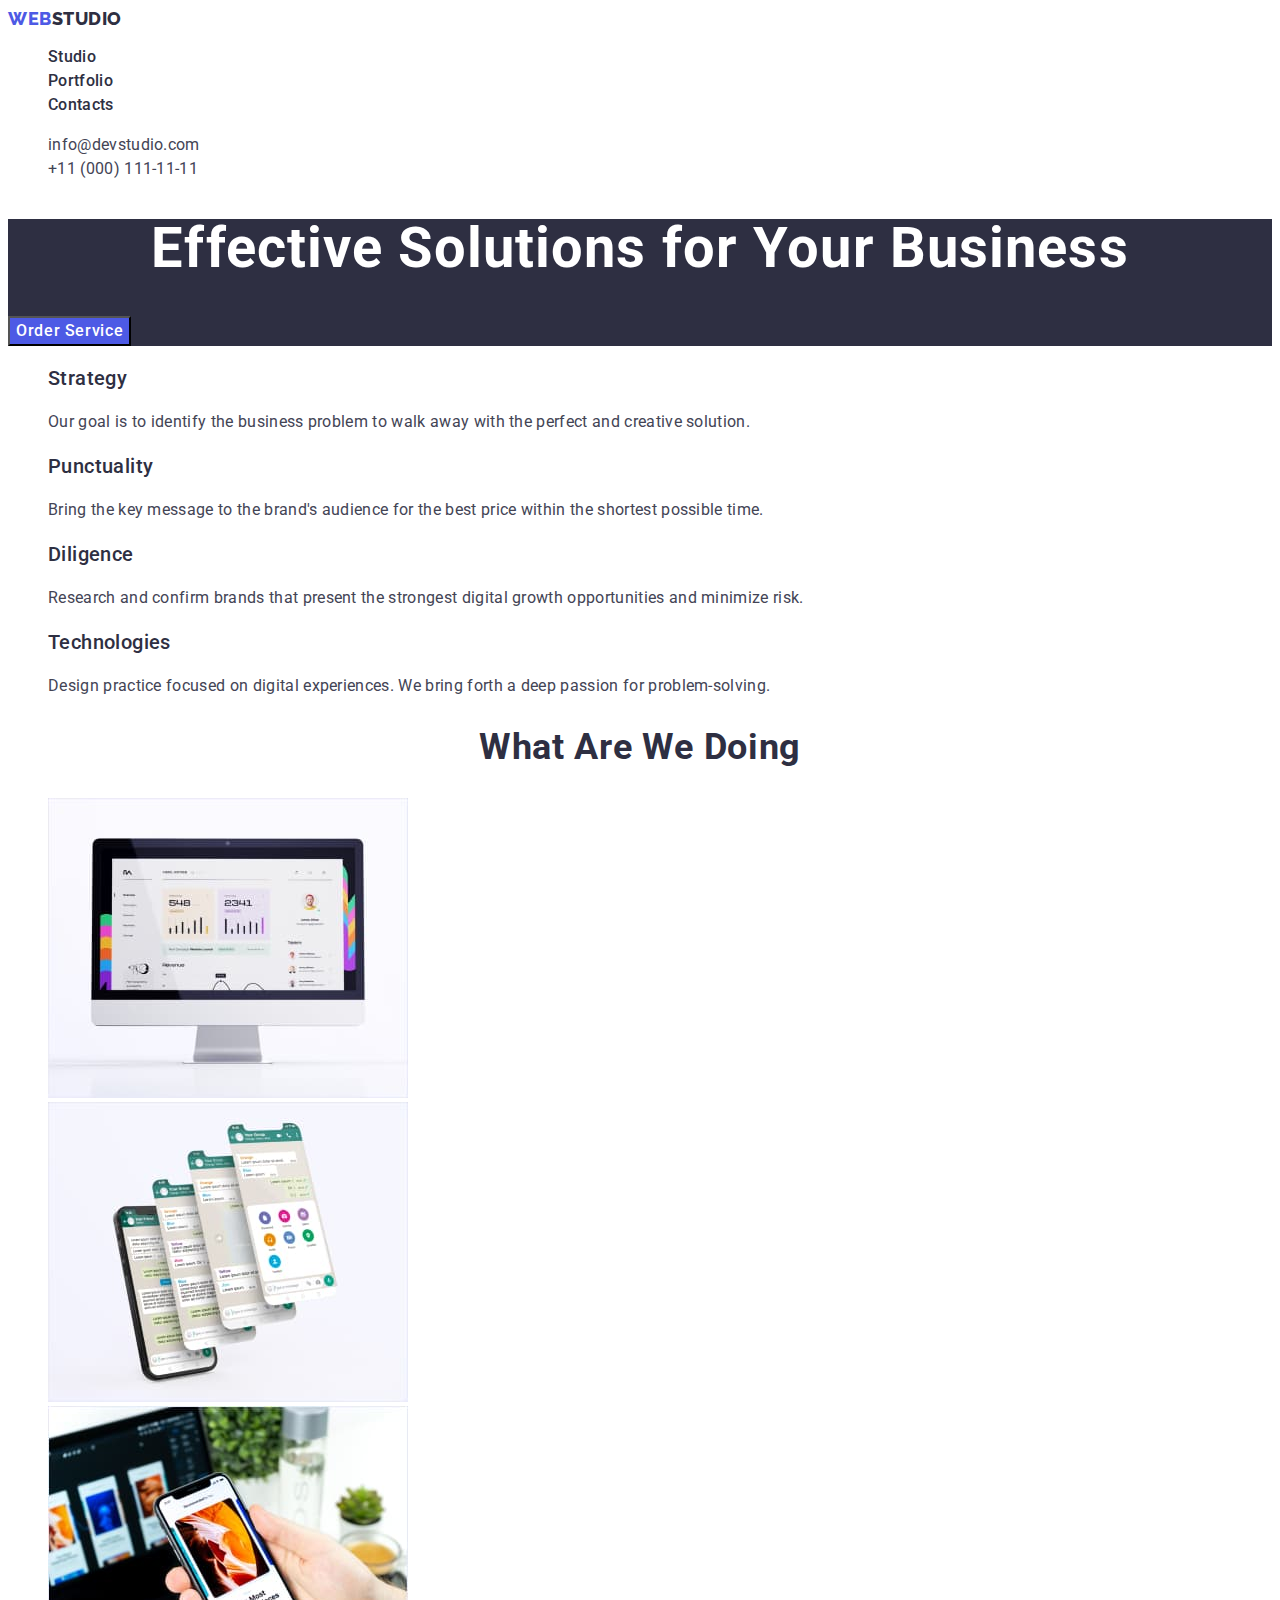
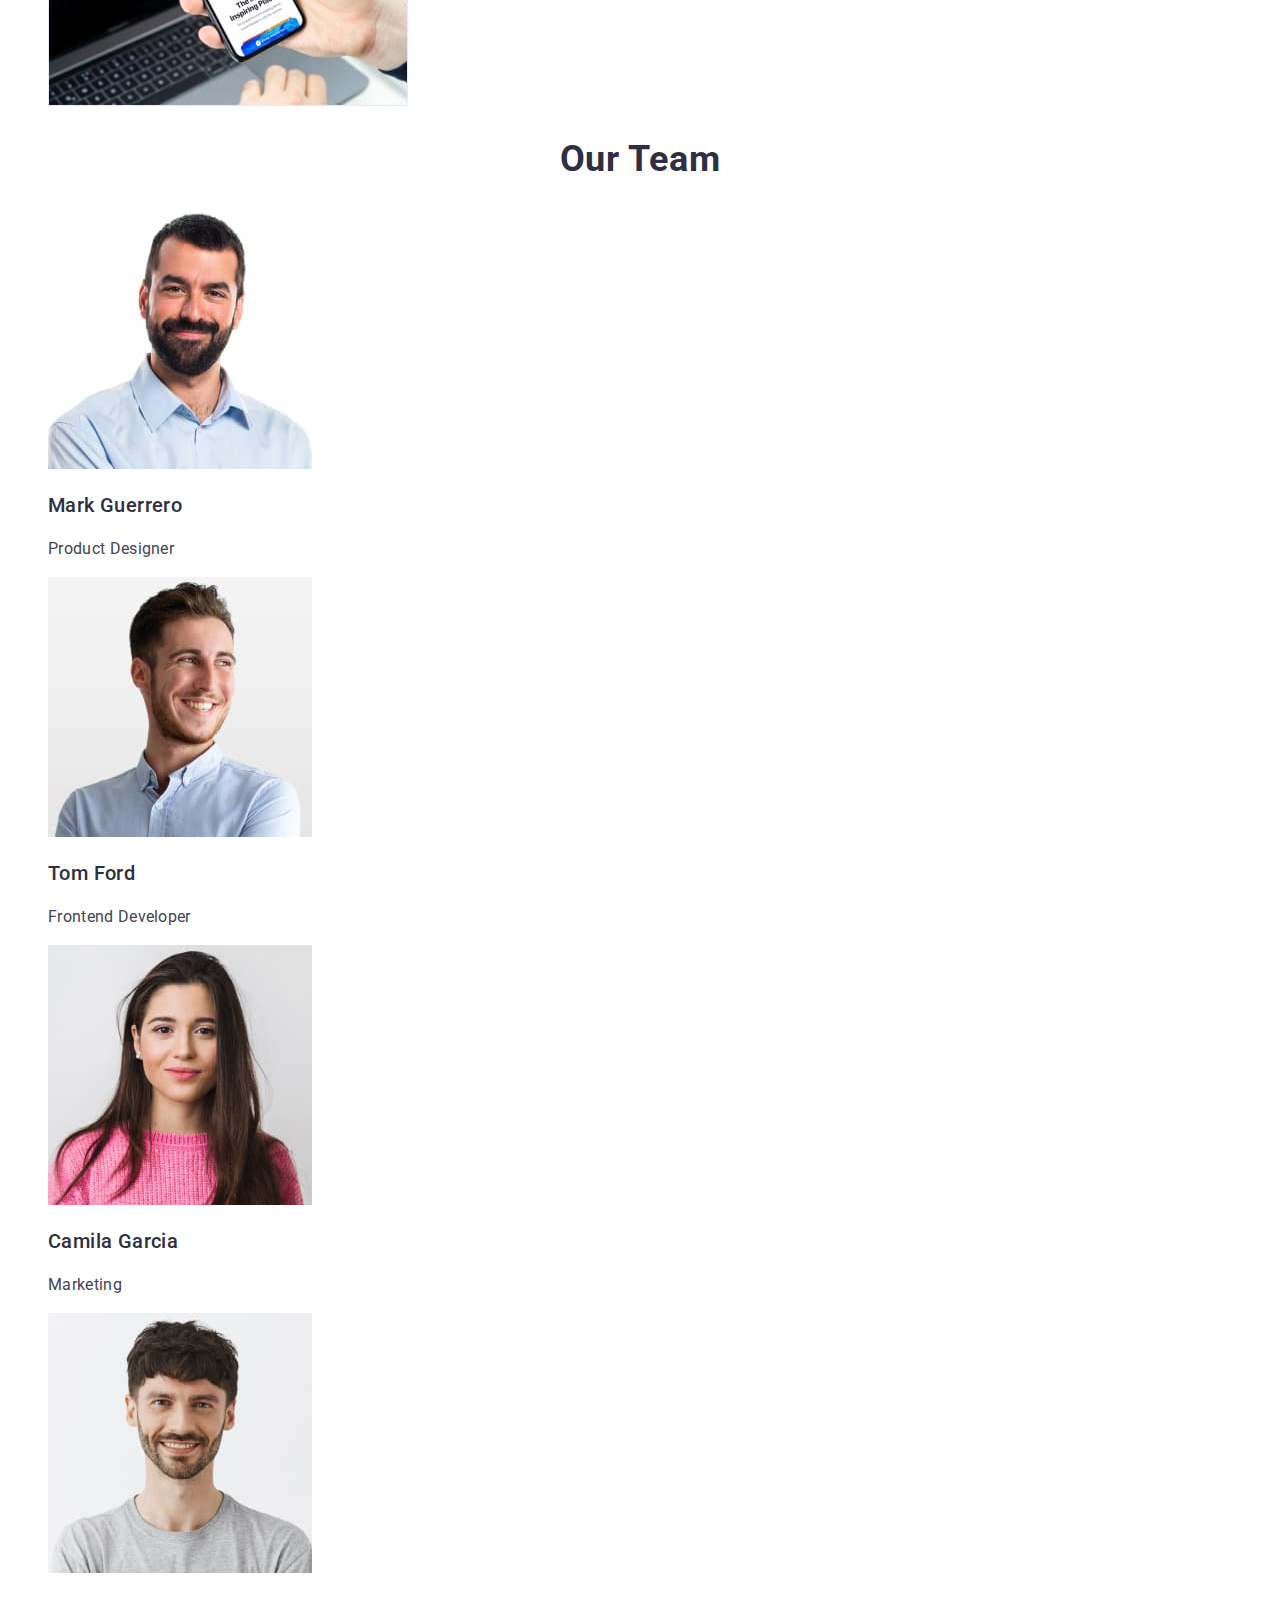
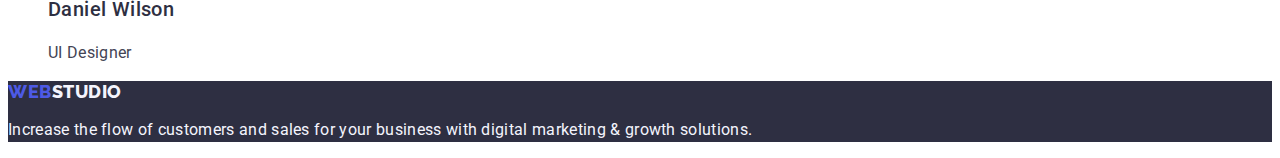
==== index.html @ b8c70a73 "Corrections implemented" ====
<!DOCTYPE html>
<html lang="en">
  <head>
    <meta charset="UTF-8" />
    <meta name="viewport" content="width=device-width, initial-scale=1.0" />
    <title>WEBSTUDIO</title>
    <link rel="preconnect" href="https://fonts.googleapis.com" />
    <link rel="preconnect" href="https://fonts.gstatic.com" crossorigin />
    <link
      href="https://fonts.googleapis.com/css2?family=Raleway:wght@800&family=Roboto:wght@400;500;700;900&display=swap"
      rel="stylesheet"
    />
    <link rel="stylesheet" href="./css/styles.css" />
  </head>
  <body>
    <header class="page-header">
      <nav class="page-header-nav">
        <a href="./index.html" class="page-logo link"
          >Web<span class="page-logo-colored">Studio</span></a
        >
        <ul class="page-header-list list">
          <li class="page-header-item">
            <a href="./index.html" class="page-header-link link">Studio</a>
          </li>
          <li class="page-header-item">
            <a href="./portfolio.html" class="page-header-link link"
              >Portfolio</a
            >
          </li>
          <li class="page-header-item">
            <a href="" class="page-header-link link">Contacts</a>
          </li>
        </ul>
      </nav>

      <address class="page-header-contacts">
        <ul class="page-header-contacts-list list">
          <li class="page-header-contact-item">
            <a href="mailto:info@devstudio.com" class="page-header-contact link"
              >info@devstudio.com</a
            >
          </li>
          <li class="page-header-contact-item">
            <a href="tel:+110001111111" class="page-header-contact link"
              >+11 (000) 111-11-11</a
            >
          </li>
        </ul>
      </address>
    </header>

    <main>
      <!-- HERO -->
      <section class="hero">
        <h1 class="main-title">Effective Solutions for Your Business</h1>
        <button class="hero-btn" type="button">Order Service</button>
      </section>

      <!-- BENEFITS -->
      <section class="benefits">
        <h2 class="section-title" hidden>Our Benefits</h2>
        <ul class="benefits-list list">
          <li class="benefits-item">
            <h3 class="benefits-title">Strategy</h3>
            <p class="benefits-text">
              Our goal is to identify the business problem to walk away with the
              perfect and creative solution.
            </p>
          </li>
          <li class="benefits-item">
            <h3 class="benefits-title">Punctuality</h3>
            <p class="benefits-text">
              Bring the key message to the brand's audience for the best price
              within the shortest possible time.
            </p>
          </li>
          <li class="benefits-item">
            <h3 class="benefits-title">Diligence</h3>
            <p class="benefits-text">
              Research and confirm brands that present the strongest digital
              growth opportunities and minimize risk.
            </p>
          </li>
          <li class="benefits-item">
            <h3 class="benefits-title">Technologies</h3>
            <p class="benefits-text">
              Design practice focused on digital experiences. We bring forth a
              deep passion for problem-solving.
            </p>
          </li>
        </ul>
      </section>

      <!--WHAT WE ARE DOING -->
      <section class="poducts">
        <h2 class="produts-title section-title">What are we doing</h2>
        <ul class="products-list list">
          <li class="products-item">
            <img
              class="products-img"
              src="./images/what-are-we-doing/img-1.jpg"
              alt="Desktop webpages"
              width="360"
              height="300"
            />
          </li>
          <li class="products-item">
            <img
              class="products-img"
              src="./images/what-are-we-doing/img-2.jpg"
              alt="Mobile applications"
              width="360"
              height="300"
            />
          </li>
          <li class="products-item">
            <img
              class="products-img"
              src="./images/what-are-we-doing/img-3.jpg"
              alt="Mobile webpages"
              width="360"
              height="300"
            />
          </li>
        </ul>
      </section>

      <!-- OUR TEAM -->
      <section class="team">
        <h2 class="team-title section-title">Our Team</h2>
        <ul class="team-list list">
          <li class="team-member">
            <img
              class="team-member-img"
              src="./images/team/mark.jpg"
              alt="Mark Guerrero's photo"
              width="264"
              height="260"
            />
            <h3 class="team-member-name">Mark Guerrero</h3>
            <p class="team-member-position">Product Designer</p>
          </li>
          <li class="team-member">
            <img
              src="./images/team/tom.jpg"
              alt="Tom Ford's photo"
              width="264"
              height="260"
            />
            <h3 class="team-member-name">Tom Ford</h3>
            <p class="team-member-position">Frontend Developer</p>
          </li>
          <li class="team-member">
            <img
              class="team-member-img"
              src="./images/team/camila.jpg"
              alt="Camila Garcia's photo"
              width="264"
              height="260"
            />
            <h3 class="team-member-name">Camila Garcia</h3>
            <p class="team-member-position">Marketing</p>
          </li>
          <li class="team-member">
            <img
              class="team-member-img"
              src="./images/team/daniel.jpg"
              alt="Daniel Wilson's photo"
              width="264"
              height="260"
            />
            <h3 class="team-member-name">Daniel Wilson</h3>
            <p class="team-member-position">UI Designer</p>
          </li>
        </ul>
      </section>
    </main>

    <footer class="footer">
      <a class="page-logo footer-logo link" href="./index.html"
        >Web<span class="page-logo-footer">Studio</span></a
      >
      <p class="footer-text">
        Increase the flow of customers and sales for your business with digital
        marketing &amp; growth solutions.
      </p>
    </footer>
  </body>
</html>
---- css/styles.css ----
:root {
  --iris: #4d5ae5;
  --ocean: #404bbf;
  --navyblue: #2e2f42;
  --success: #31d0aa;
  --slate: #434455;
  --subtitle-color: #8e8f99;
  --accent: #e7e9fc;
  --cloud: #f4f4fd;
  --white: #ffffff;
  --background-modal: #fcfcfc;
}

body {
  font-family: "Roboto", sans-serif;
  color: var(--slate);
  background-color: var(--white);
}

button {
  cursor: pointer;
}

.list {
  list-style: none;
}

.link {
  text-decoration: none;
  font-style: normal;
}

.link:hover,
.link:focus {
  color: var(--ocean);
}

.page-logo {
  font-family: "Raleway", sans-serif;
  font-weight: 800;
  font-size: 18px;
  line-height: 1.17;
  letter-spacing: 0.54px;
  color: var(--iris);
  text-transform: uppercase;
}

.page-logo-colored {
  color: var(--navyblue);
}

.page-header-link {
  font-size: 16px;
  font-weight: 500;
  line-height: 1.5;
  letter-spacing: 0.32px;
  color: var(--navyblue);
}

.page-header-contact {
  font-size: 16px;
  font-weight: 400;
  letter-spacing: 0.32px;
  line-height: 1.5;
  color: var(--state);
}

.page-header-contact:hover,
.page-header-contact:focus {
  color: var(--ocean);
}

.page-header-contacts {
  font-style: normal;
}

.hero {
  background-color: var(--navyblue);
}

.main-title {
  text-align: center;
  font-size: 56px;
  font-weight: 700;
  line-height: 1.07;
  letter-spacing: 1.12px;
  color: var(--white);
}

.hero-btn {
  font-family: "Roboto", sans-serif;
  font-size: 16px;
  background-color: var(--iris);
  font-weight: 500;
  line-height: 1.5;
  letter-spacing: 0.64px;
  color: var(--white);
}

.hero-btn:hover,
.hero-btn:focus {
  background: var(--ocean);
}

.section-title {
  text-align: center;
  font-size: 36px;
  font-weight: 700;
  line-height: 1.11;
  letter-spacing: 0.72px;
  text-transform: capitalize;
  color: var(--navyblue);
}

.benefits-title {
  font-size: 20px;
  font-weight: 500;
  line-height: 1.2;
  letter-spacing: 0.4px;
  color: var(--navyblue);
}

.benefits-text {
  font-size: 16px;
  font-weight: 400;
  line-height: 1.5;
  letter-spacing: 0.32px;
}

.team {
  background-color: ar(--cloud);
}

.team-member {
  background-color: var(--white);
}

.team-member-name {
  font-size: 20px;
  font-weight: 500;
  line-height: 1.2;
  letter-spacing: 0.4px;
  color: var(--navyblue);
}

.team-member-position {
  font-size: 16px;
  font-weight: 400;
  line-height: 1.5;
  letter-spacing: 0.32px;
}

.footer {
  background-color: var(--navyblue);
}

.page-logo-footer {
  color: var(--cloud);
}

.footer-text {
  font-size: 16px;
  font-weight: 400;
  line-height: 1.5;
  letter-spacing: 0.32px;
  color: var(--cloud);
}

.filter-btn {
  background-color: var(--cloud);

  font-family: "Roboto", sans-serif;
  border-style: none;
  font-size: 16px;
  font-weight: 500;
  line-height: 1.5;
  letter-spacing: 0.64px;
  color: var(--iris);
}

.filter-btn:hover,
.filter-btn:focus {
  background-color: var(--ocean);
  color: var(--white);
}

.projects-title {
  font-size: 20px;
  font-weight: 500;
  line-height: 1.2;
  letter-spacing: 0.4px;
  color: var(--navyblue);
}

.projects-tag {
  font-size: 16px;
  font-weight: 400;
  line-height: 1.5;
  letter-spacing: 0.32px;
  color: var(--state);
}
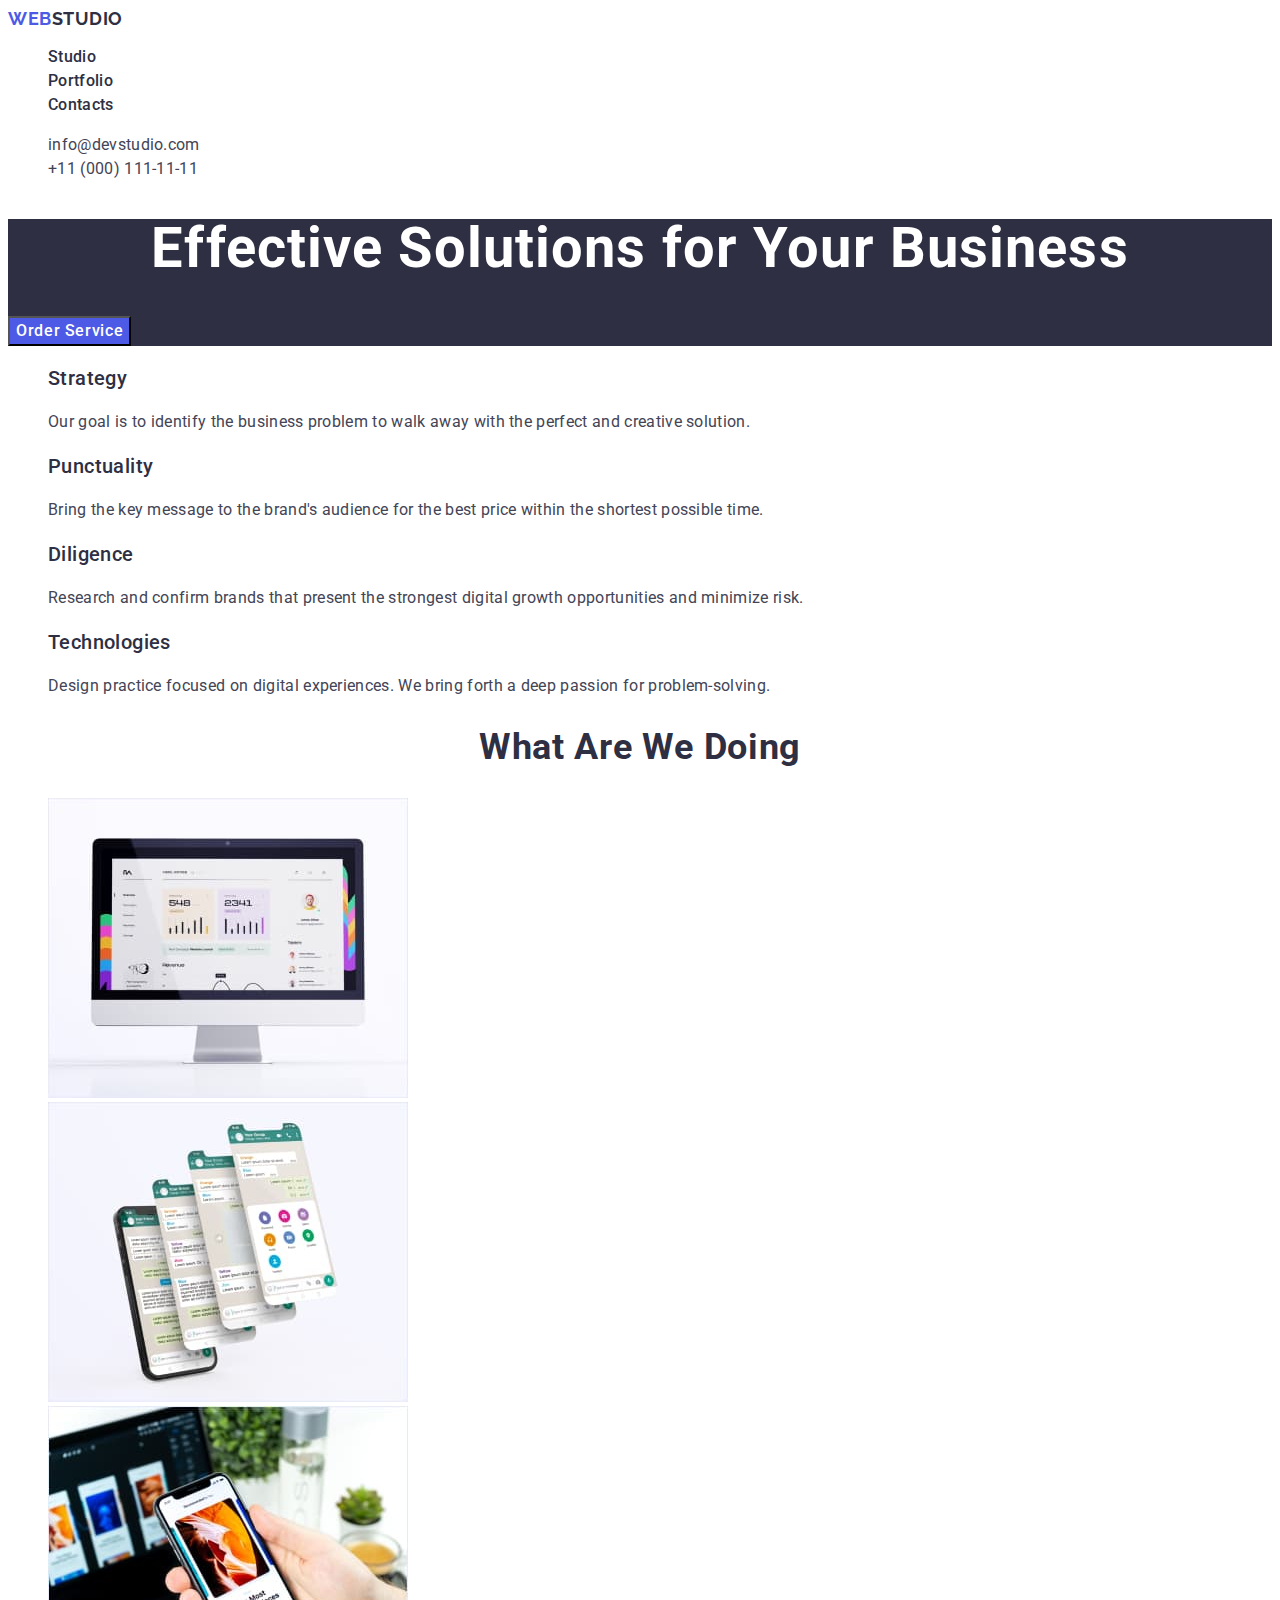
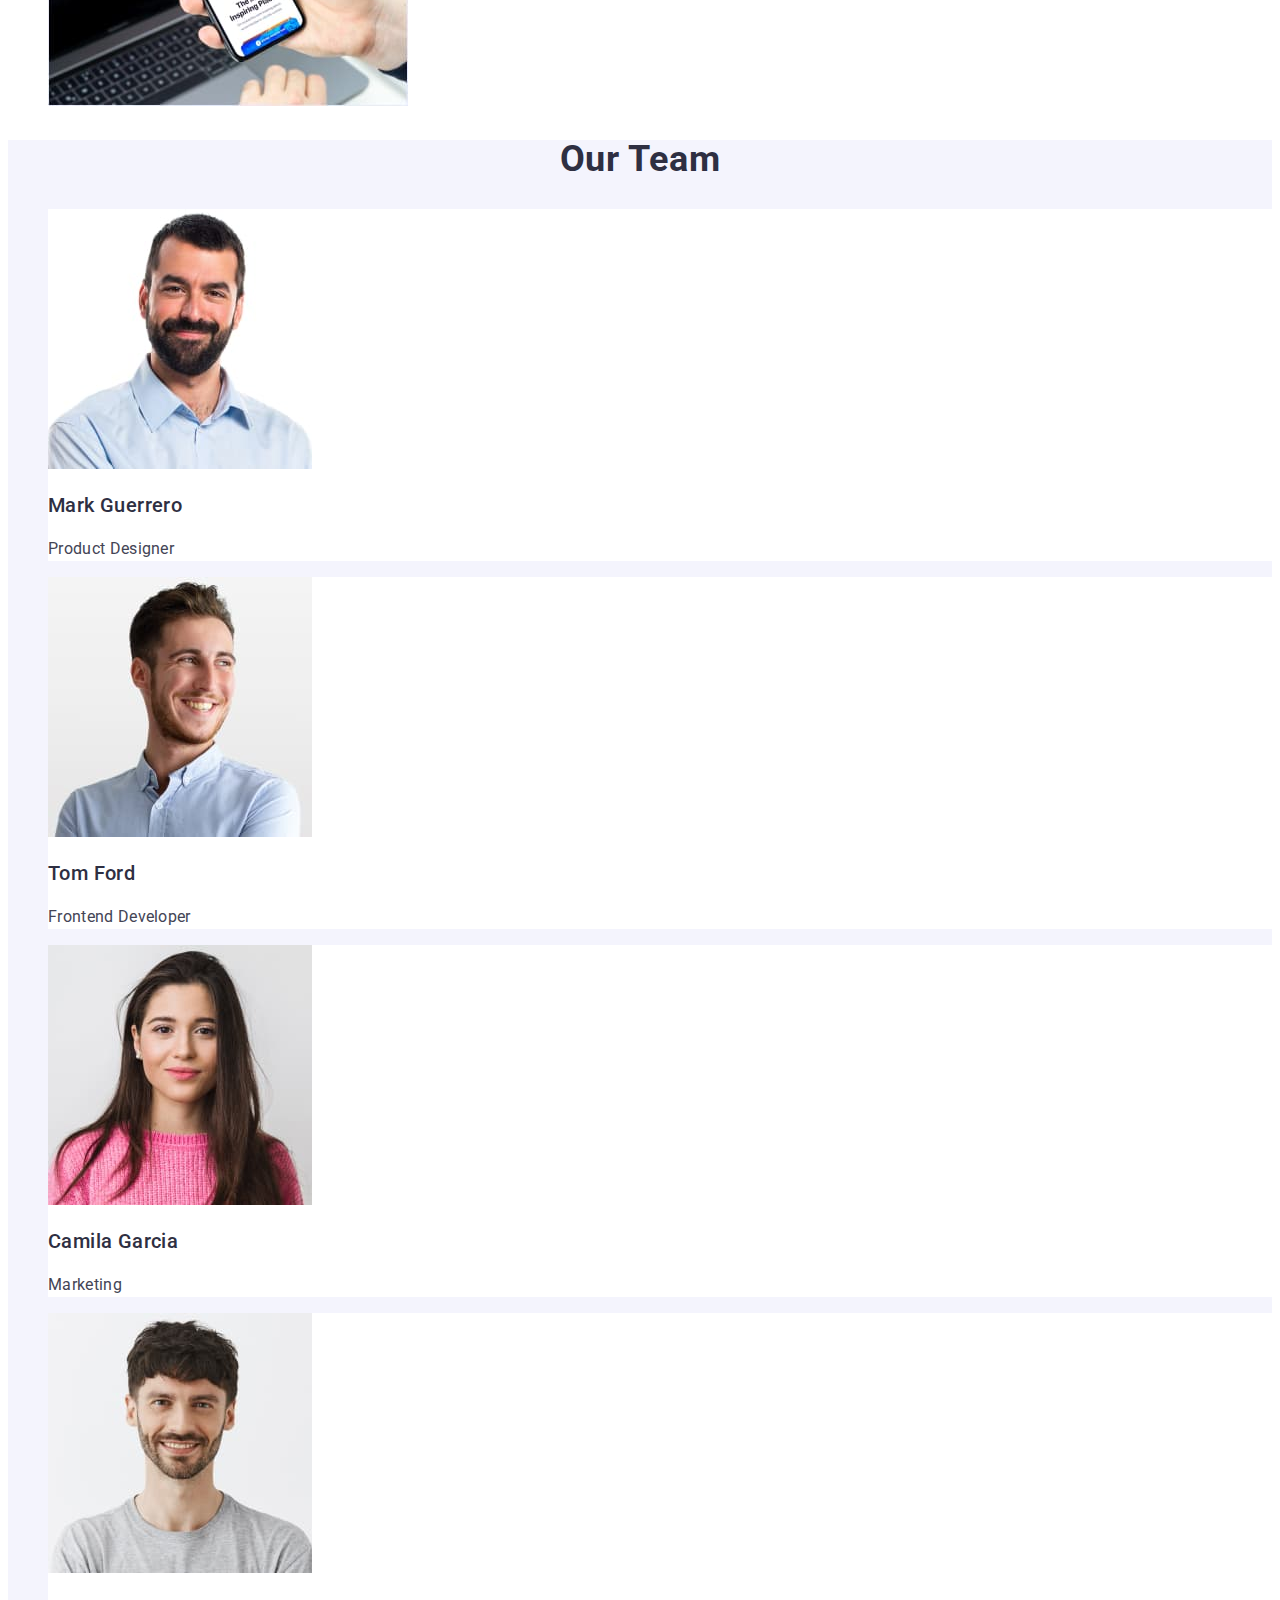
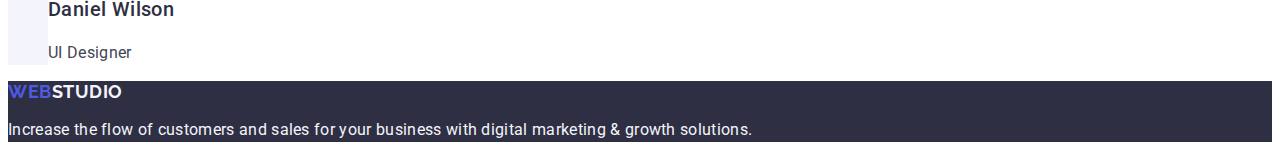
==== commit 941f0451: "updated hw" ====
--- a/index.html
+++ b/index.html
@@ -23,9 +23,7 @@
             <a href="./index.html" class="page-header-link link">Studio</a>
           </li>
           <li class="page-header-item">
-            <a href="./portfolio.html" class="page-header-link link"
-              >Portfolio</a
-            >
+            <a href="" class="page-header-link link">Portfolio</a>
           </li>
           <li class="page-header-item">
             <a href="" class="page-header-link link">Contacts</a>
--- a/css/styles.css
+++ b/css/styles.css
@@ -37,10 +37,10 @@
 
 .page-logo {
   font-family: "Raleway", sans-serif;
-  font-weight: 800;
+  font-weight: 700;
   font-size: 18px;
   line-height: 1.17;
-  letter-spacing: 0.54px;
+  letter-spacing: 0.03em;
   color: var(--iris);
   text-transform: uppercase;
 }
@@ -53,14 +53,13 @@
   font-size: 16px;
   font-weight: 500;
   line-height: 1.5;
-  letter-spacing: 0.32px;
+  letter-spacing: 0.02em;
   color: var(--navyblue);
 }
 
 .page-header-contact {
   font-size: 16px;
-  font-weight: 400;
-  letter-spacing: 0.32px;
+  letter-spacing: 0.02em;
   line-height: 1.5;
   color: var(--state);
 }
@@ -81,9 +80,8 @@
 .main-title {
   text-align: center;
   font-size: 56px;
-  font-weight: 700;
   line-height: 1.07;
-  letter-spacing: 1.12px;
+  letter-spacing: 0.02em;
   color: var(--white);
 }
 
@@ -93,7 +91,7 @@
   background-color: var(--iris);
   font-weight: 500;
   line-height: 1.5;
-  letter-spacing: 0.64px;
+  letter-spacing: 0.04em;
   color: var(--white);
 }
 
@@ -105,9 +103,8 @@
 .section-title {
   text-align: center;
   font-size: 36px;
-  font-weight: 700;
   line-height: 1.11;
-  letter-spacing: 0.72px;
+  letter-spacing: 0.02em;
   text-transform: capitalize;
   color: var(--navyblue);
 }
@@ -116,19 +113,18 @@
   font-size: 20px;
   font-weight: 500;
   line-height: 1.2;
-  letter-spacing: 0.4px;
+  letter-spacing: 0.02em;
   color: var(--navyblue);
 }
 
 .benefits-text {
   font-size: 16px;
-  font-weight: 400;
   line-height: 1.5;
-  letter-spacing: 0.32px;
+  letter-spacing: 0.02em;
 }
 
 .team {
-  background-color: ar(--cloud);
+  background-color: var(--cloud);
 }
 
 .team-member {
@@ -139,15 +135,14 @@
   font-size: 20px;
   font-weight: 500;
   line-height: 1.2;
-  letter-spacing: 0.4px;
+  letter-spacing: 0.02em;
   color: var(--navyblue);
 }
 
 .team-member-position {
   font-size: 16px;
-  font-weight: 400;
   line-height: 1.5;
-  letter-spacing: 0.32px;
+  letter-spacing: 0.02em;
 }
 
 .footer {
@@ -160,9 +155,8 @@
 
 .footer-text {
   font-size: 16px;
-  font-weight: 400;
   line-height: 1.5;
-  letter-spacing: 0.32px;
+  letter-spacing: 0.02em;
   color: var(--cloud);
 }
 
@@ -174,7 +168,7 @@
   font-size: 16px;
   font-weight: 500;
   line-height: 1.5;
-  letter-spacing: 0.64px;
+  letter-spacing: 0.04em;
   color: var(--iris);
 }
 
@@ -188,14 +182,13 @@
   font-size: 20px;
   font-weight: 500;
   line-height: 1.2;
-  letter-spacing: 0.4px;
+  letter-spacing: 0.05em;
   color: var(--navyblue);
 }
 
 .projects-tag {
   font-size: 16px;
-  font-weight: 400;
   line-height: 1.5;
-  letter-spacing: 0.32px;
-  color: var(--state);
+  letter-spacing: 0.02em;
+  color: var(--slate);
 }
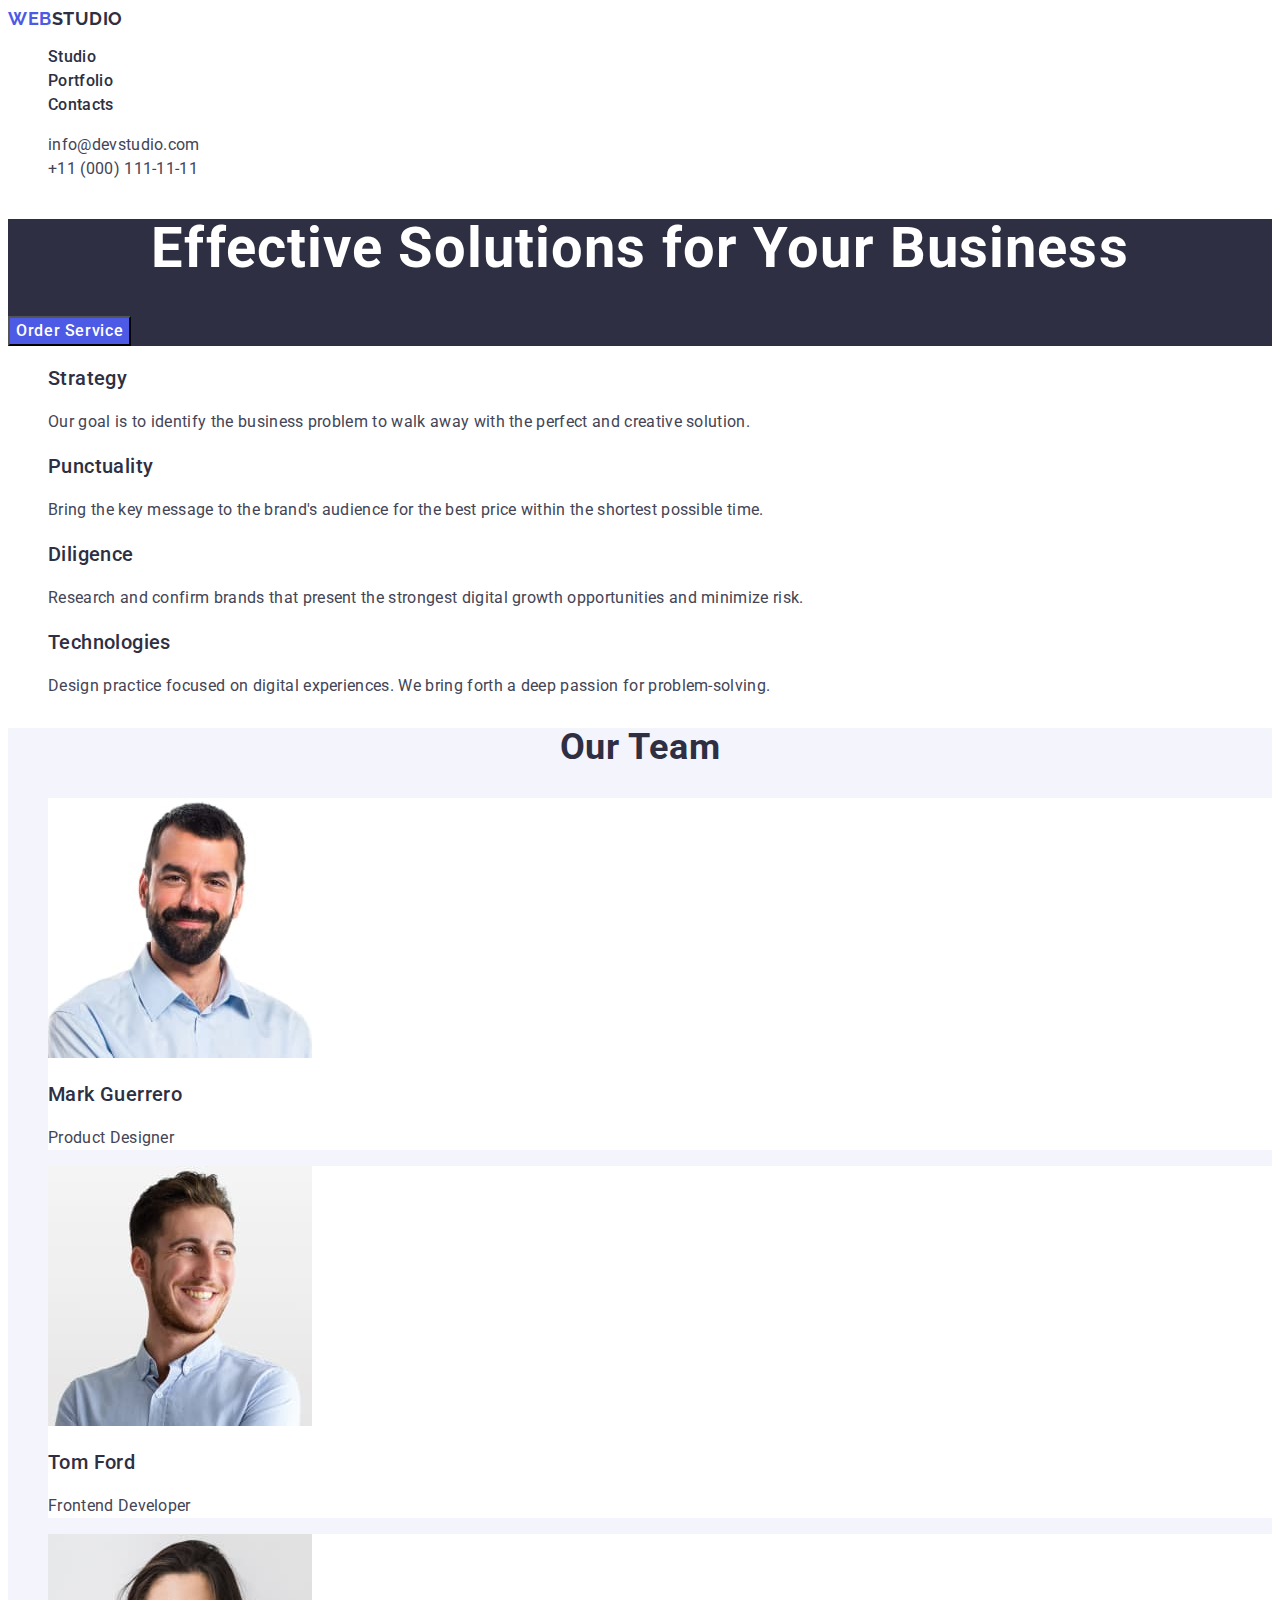
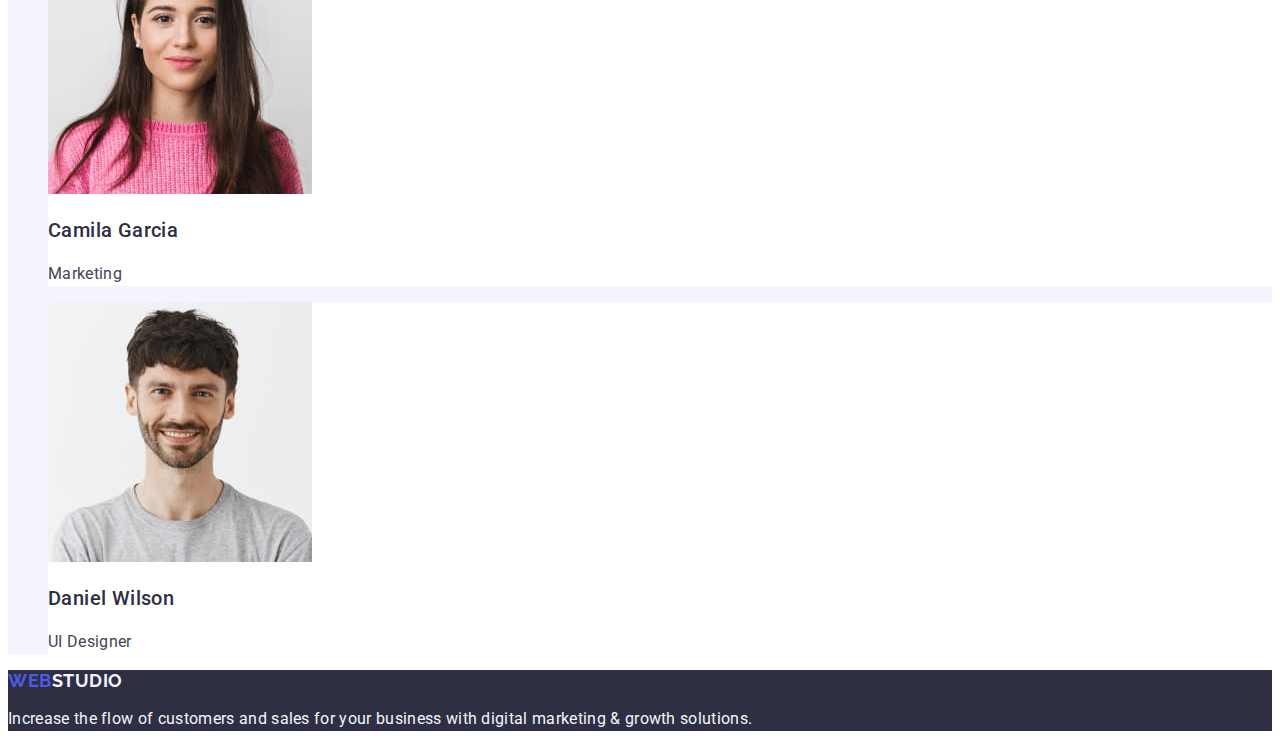
==== commit fbd9d231: "deleted additional section" ====
--- a/index.html
+++ b/index.html
@@ -89,40 +89,6 @@
         </ul>
       </section>
 
-      <!--WHAT WE ARE DOING -->
-      <section class="poducts">
-        <h2 class="produts-title section-title">What are we doing</h2>
-        <ul class="products-list list">
-          <li class="products-item">
-            <img
-              class="products-img"
-              src="./images/what-are-we-doing/img-1.jpg"
-              alt="Desktop webpages"
-              width="360"
-              height="300"
-            />
-          </li>
-          <li class="products-item">
-            <img
-              class="products-img"
-              src="./images/what-are-we-doing/img-2.jpg"
-              alt="Mobile applications"
-              width="360"
-              height="300"
-            />
-          </li>
-          <li class="products-item">
-            <img
-              class="products-img"
-              src="./images/what-are-we-doing/img-3.jpg"
-              alt="Mobile webpages"
-              width="360"
-              height="300"
-            />
-          </li>
-        </ul>
-      </section>
-
       <!-- OUR TEAM -->
       <section class="team">
         <h2 class="team-title section-title">Our Team</h2>
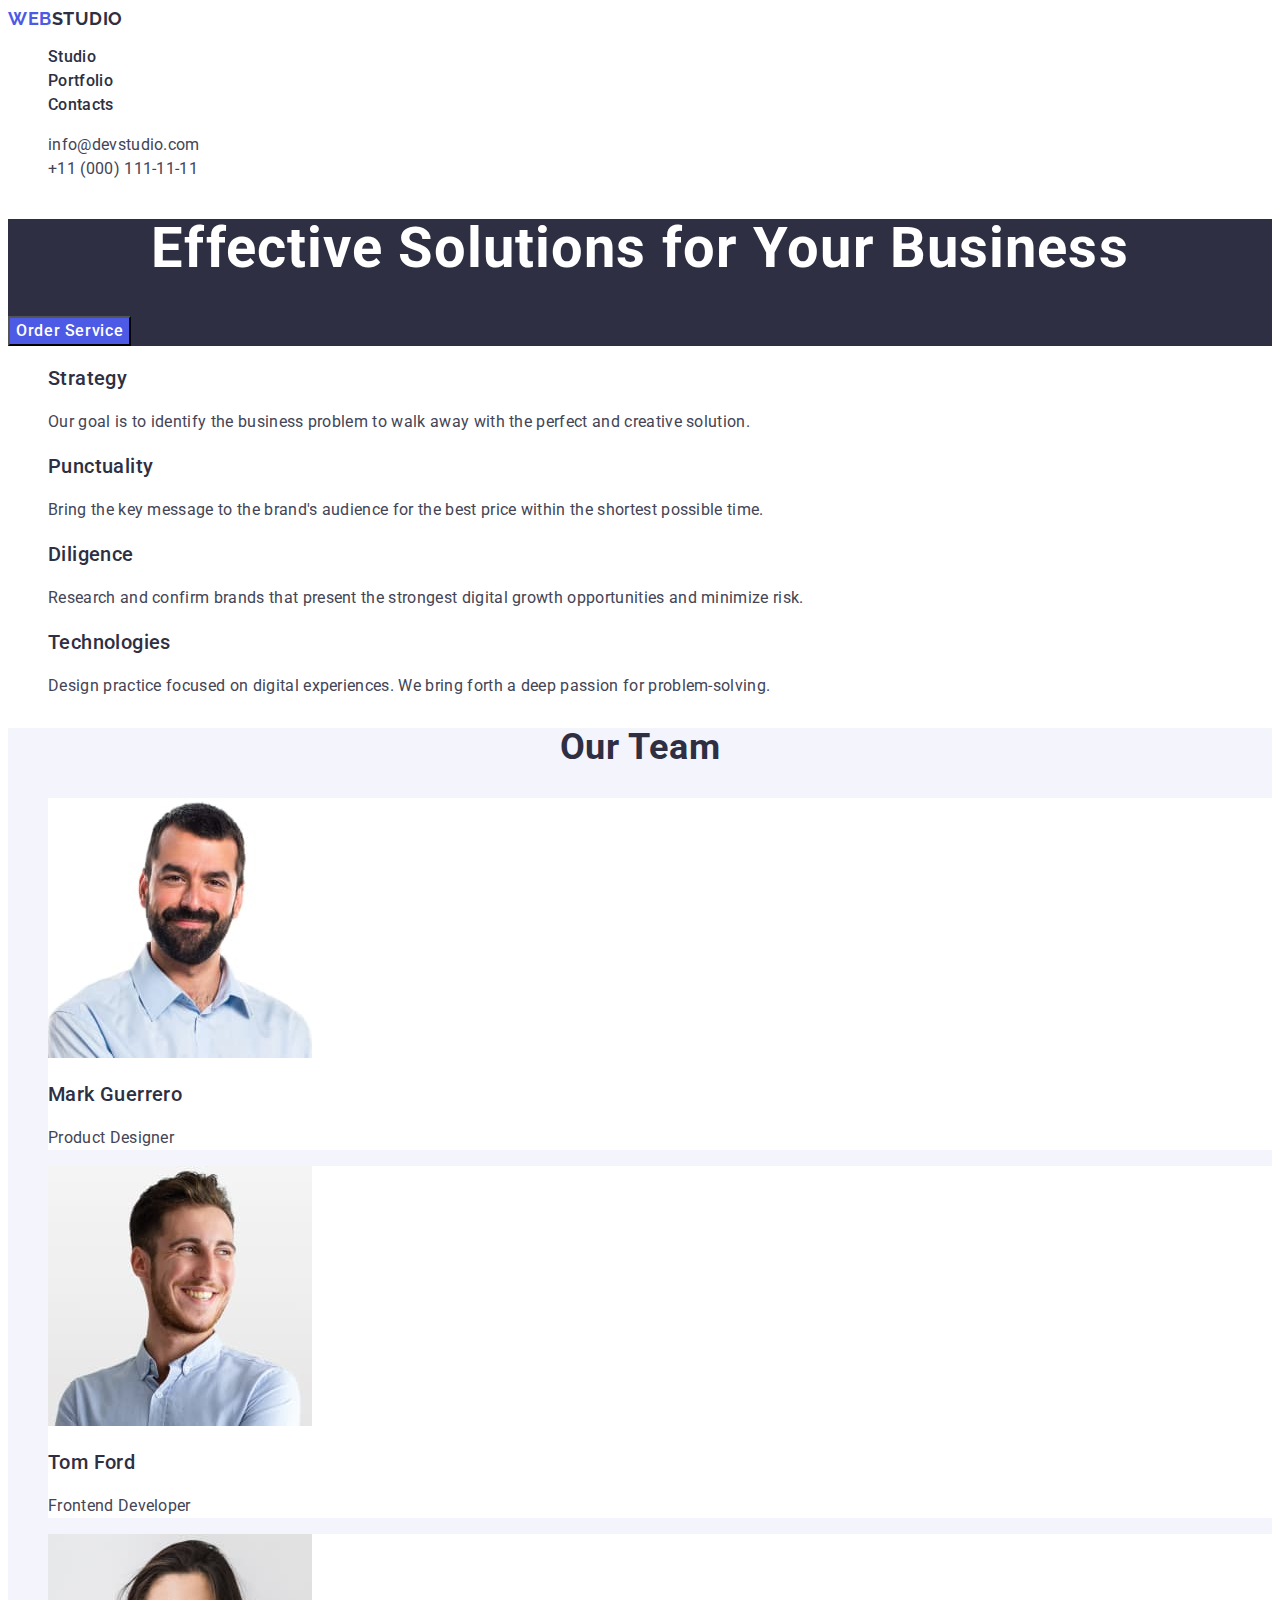
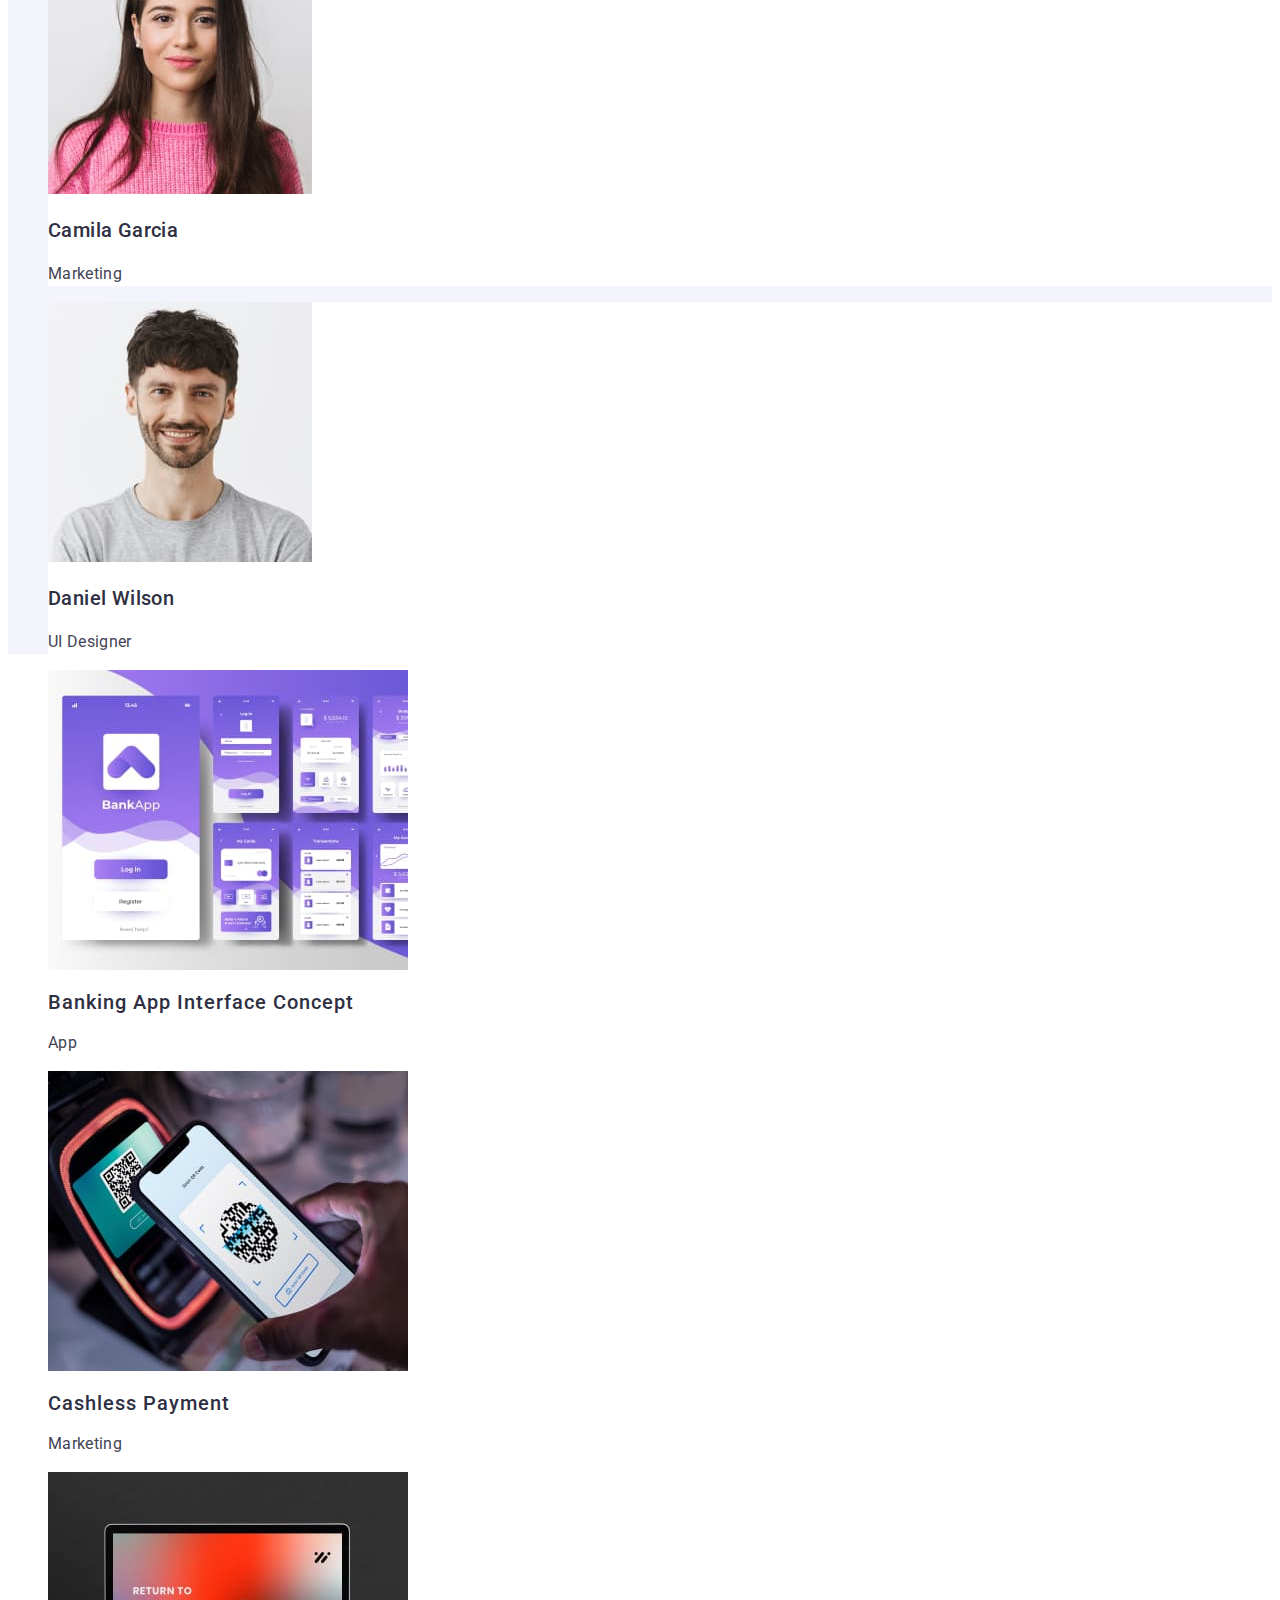
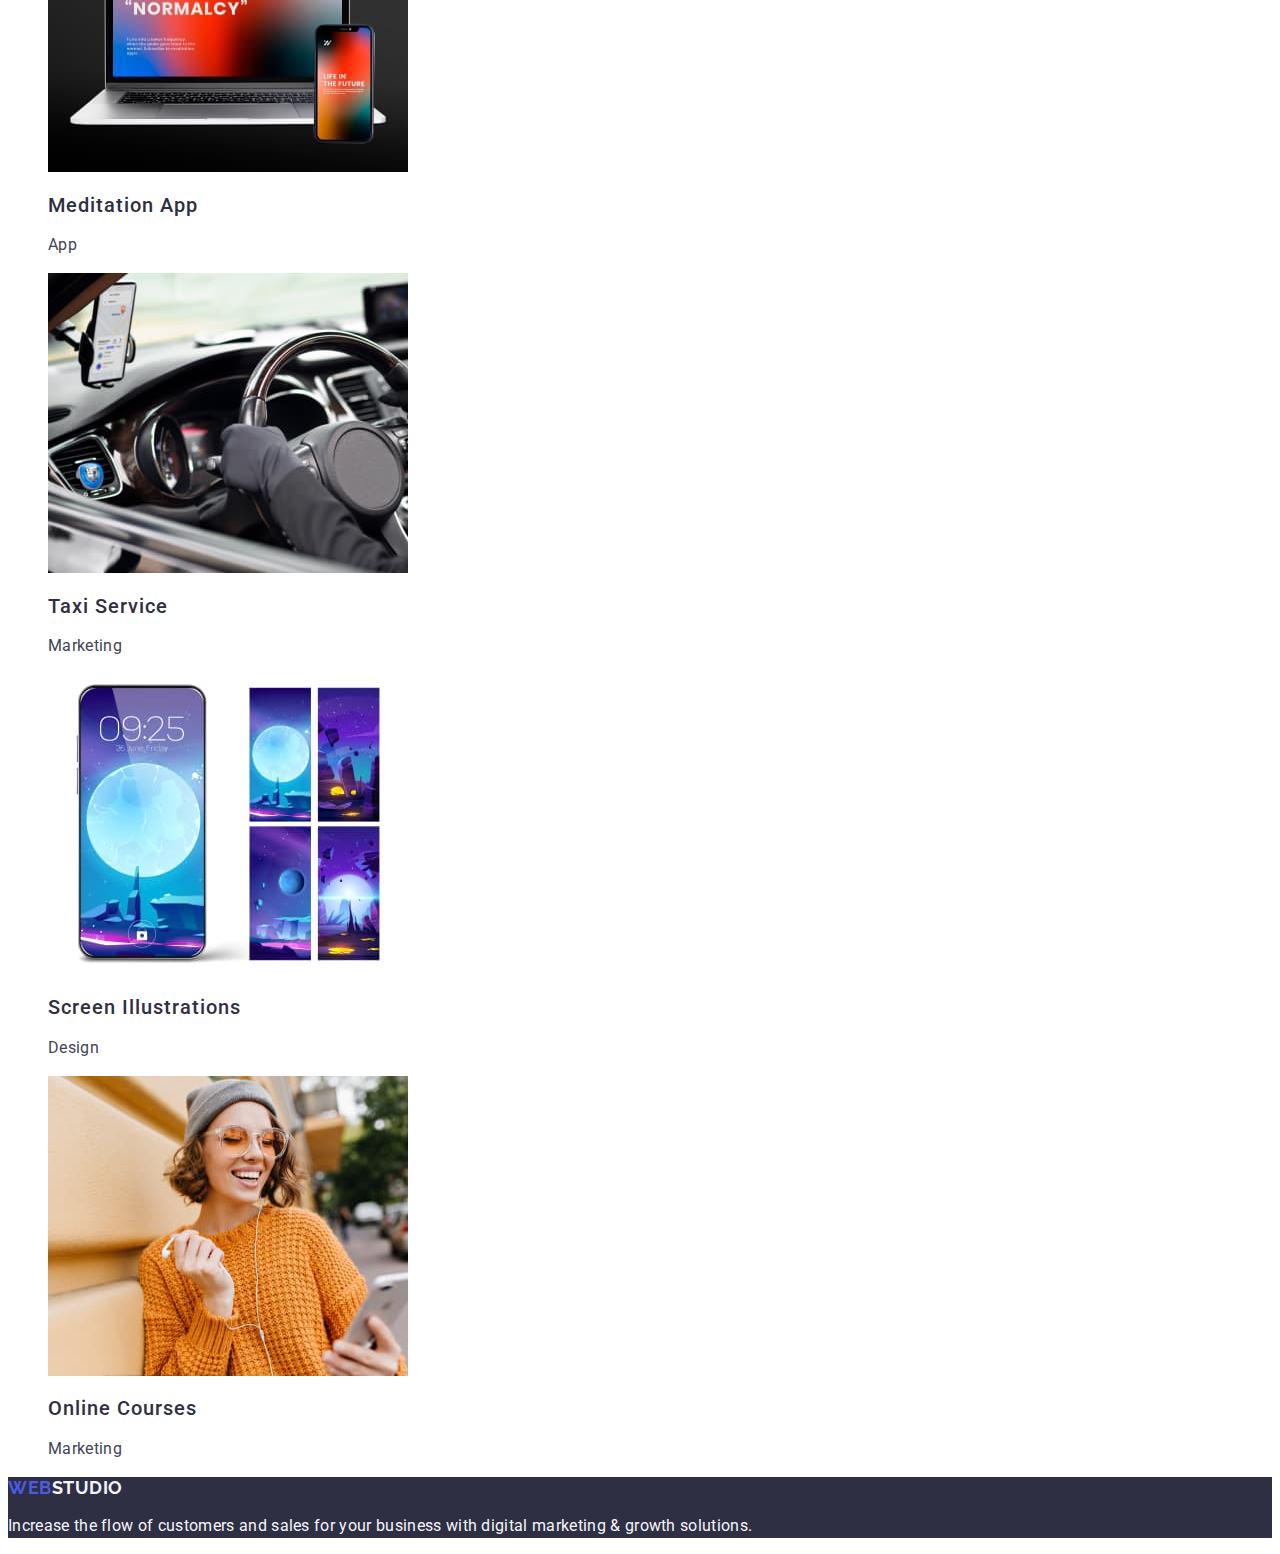
==== commit f7c637ea: "projects section added" ====
--- a/index.html
+++ b/index.html
@@ -138,6 +138,89 @@
           </li>
         </ul>
       </section>
+
+      <!-- OUR TEAM -->
+      <section class="projects">
+        <ul class="projects-list list">
+          <li class="projects-item">
+            <a class="projects-link link" href=""
+              ><img
+                src="./images/pojects/bank-app.jpg"
+                alt="Banking App"
+                width="360"
+                height="300"
+              />
+              <h2 class="projects-title">Banking App Interface Concept</h2>
+              <p class="projects-tag">App</p>
+            </a>
+          </li>
+
+          <li class="projects-item">
+            <a class="projects-link link" href=""
+              ><img
+                src="./images/pojects/cashless-payment.jpg"
+                alt="Cashless Payment"
+                width="360"
+                height="300"
+              />
+              <h2 class="projects-title">Cashless Payment</h2>
+              <p class="projects-tag">Marketing</p>
+            </a>
+          </li>
+
+          <li class="projects-item">
+            <a class="projects-link link" href=""
+              ><img
+                src="./images/pojects/meditation-app.jpg"
+                alt="Meditation App"
+                width="360"
+                height="300"
+              />
+              <h2 class="projects-title">Meditation App</h2>
+              <p class="projects-tag">App</p>
+            </a>
+          </li>
+
+          <li class="projects-item">
+            <a class="projects-link link" href=""
+              ><img
+                src="./images/pojects/taxi-service.jpg"
+                alt="Taxi Service"
+                width="360"
+                height="300"
+              />
+              <h2 class="projects-title">Taxi Service</h2>
+              <p class="projects-tag">Marketing</p>
+            </a>
+          </li>
+
+          <li class="projects-item">
+            <a class="projects-link link" href=""
+              ><img
+                src="./images/pojects/screen-illustrator.jpg"
+                alt="Screen Illustrations"
+                width="360"
+                height="300"
+              />
+              <h2 class="projects-title">Screen Illustrations</h2>
+              <p class="projects-tag">Design</p>
+            </a>
+          </li>
+
+          <li class="projects-item">
+            <a class="projects-link link" href=""
+              ><img
+                src="./images/pojects/online-courses.jpg"
+                alt="Online Courses"
+                width="360"
+                height="300"
+              />
+              <h2 class="projects-title">Online Courses</h2>
+              <p class="projects-tag">Marketing</p>
+            </a>
+          </li>
+        </ul>
+      </section>
     </main>
 
     <footer class="footer">
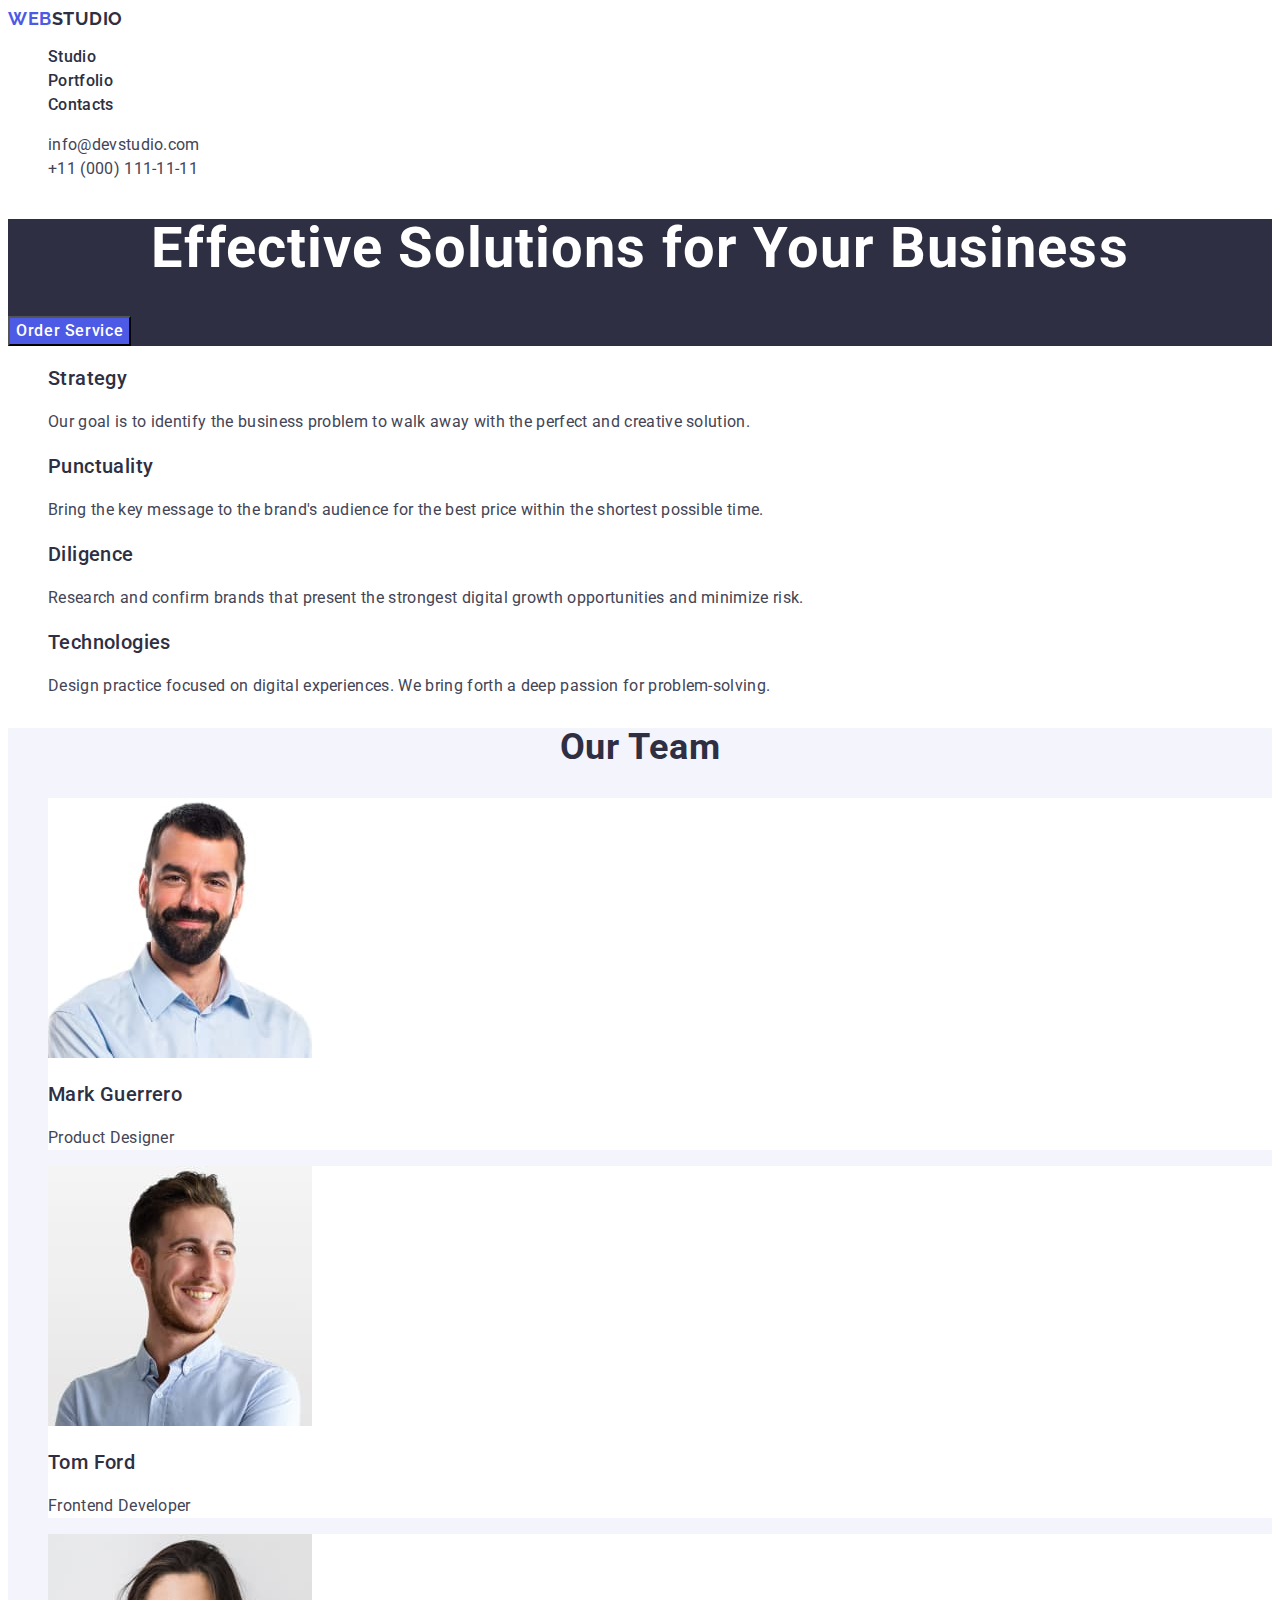
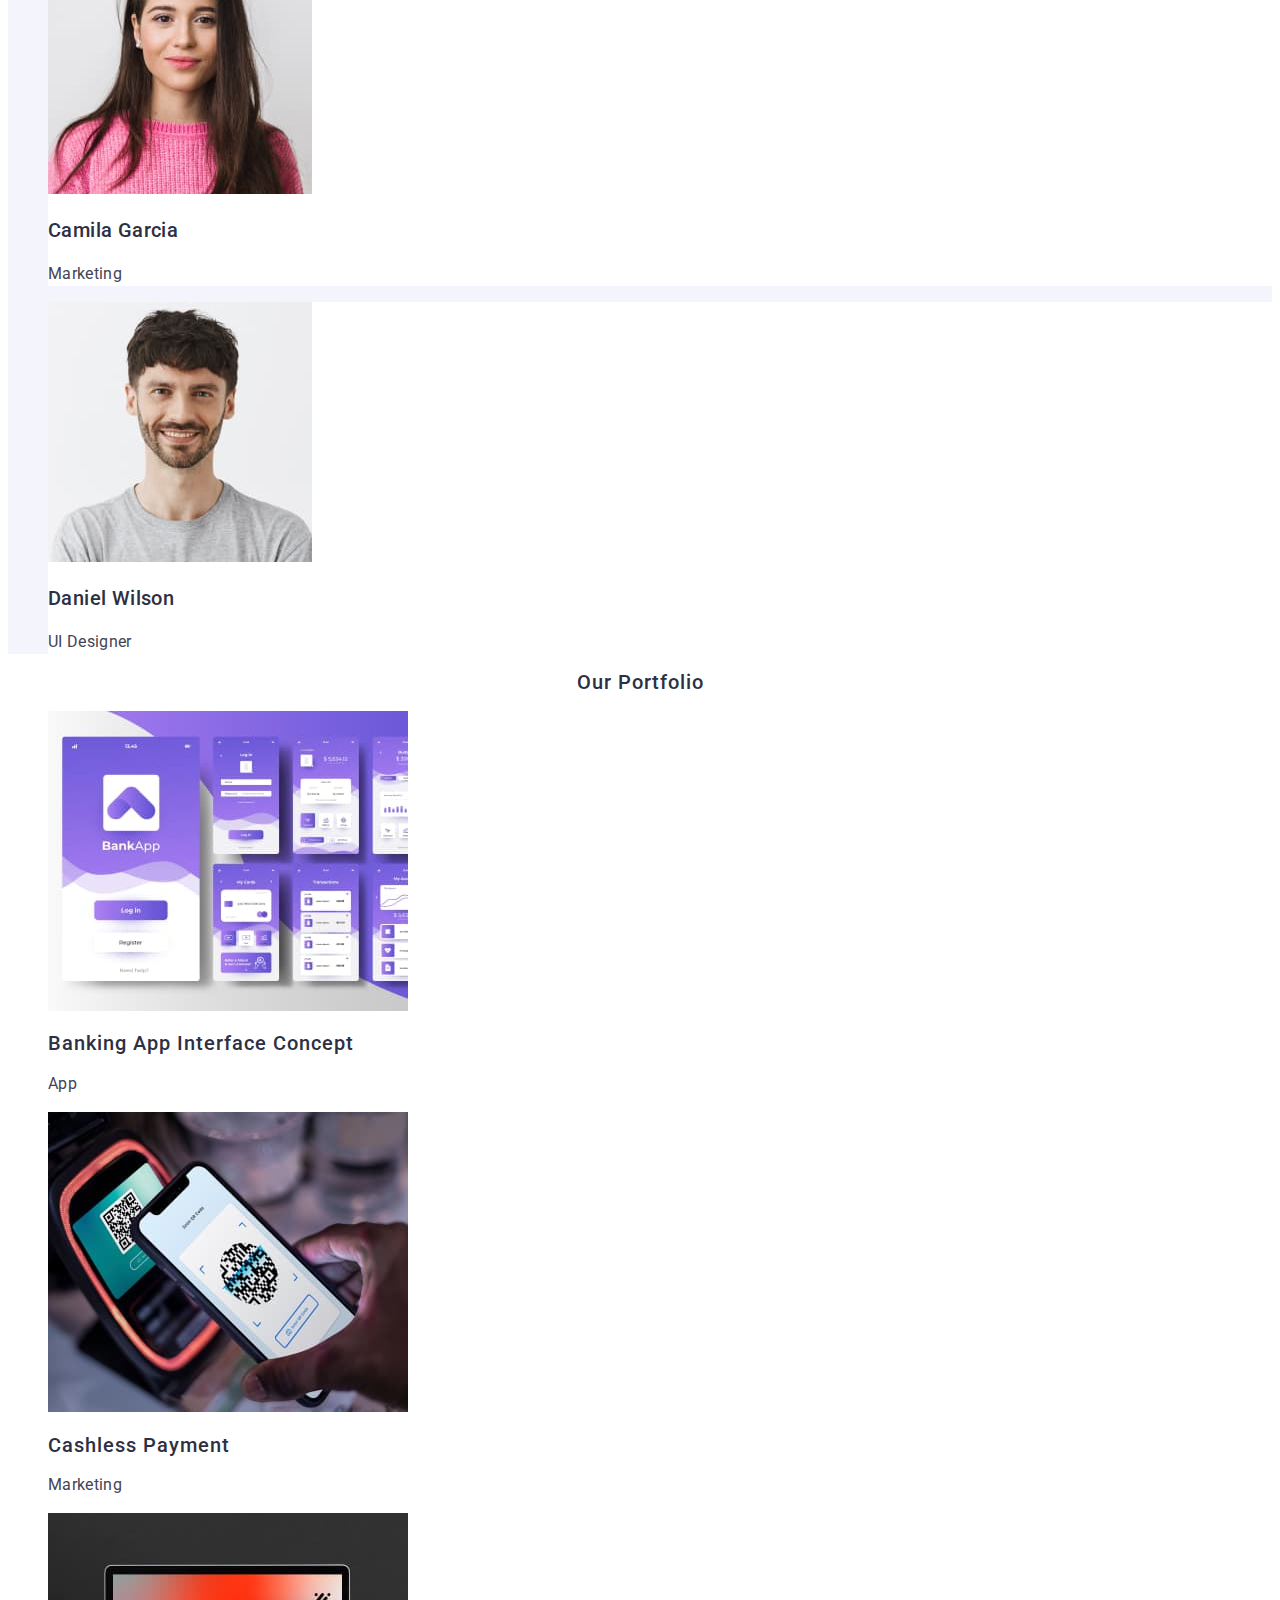
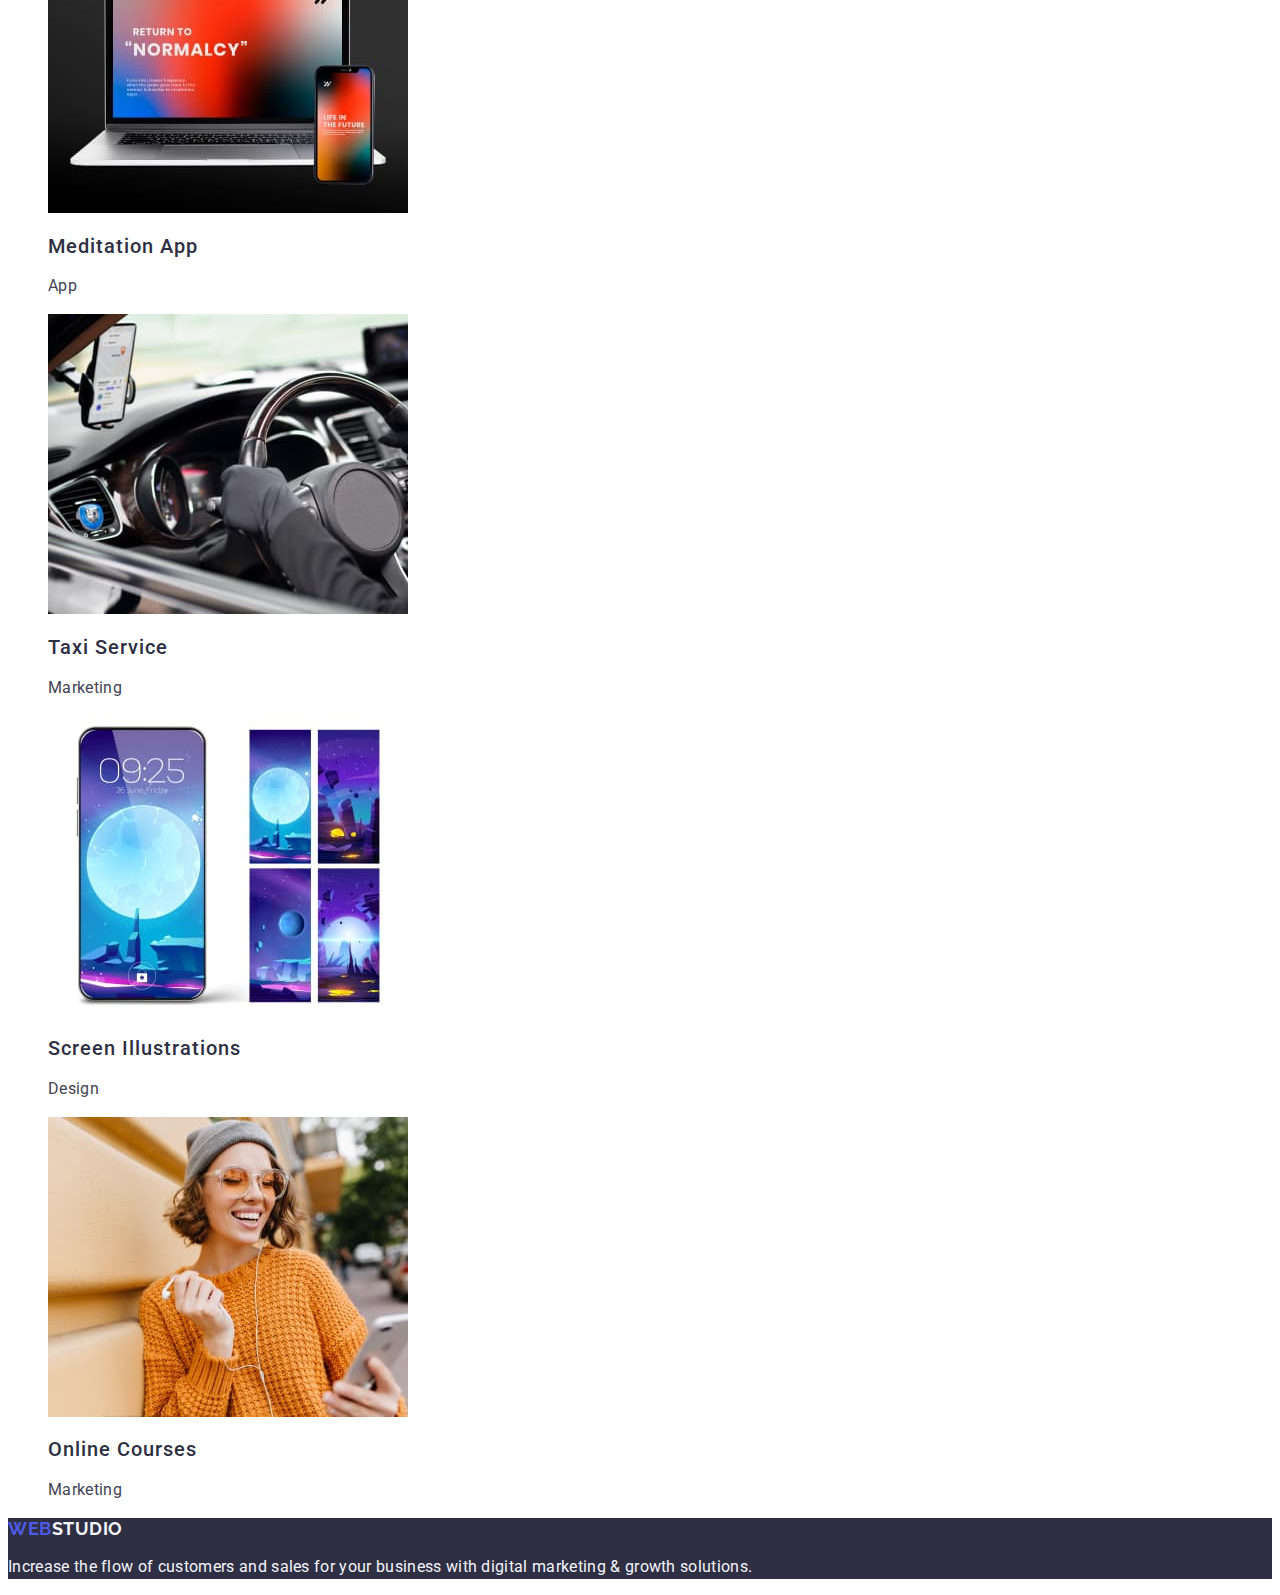
==== commit 46e170c2: "added title for projects section" ====
--- a/index.html
+++ b/index.html
@@ -139,8 +139,9 @@
         </ul>
       </section>
 
-      <!-- OUR TEAM -->
+      <!-- Our Portfolio -->
       <section class="projects">
+        <h2 class="projects-title section-title">Our Portfolio</h2>
         <ul class="projects-list list">
           <li class="projects-item">
             <a class="projects-link link" href=""
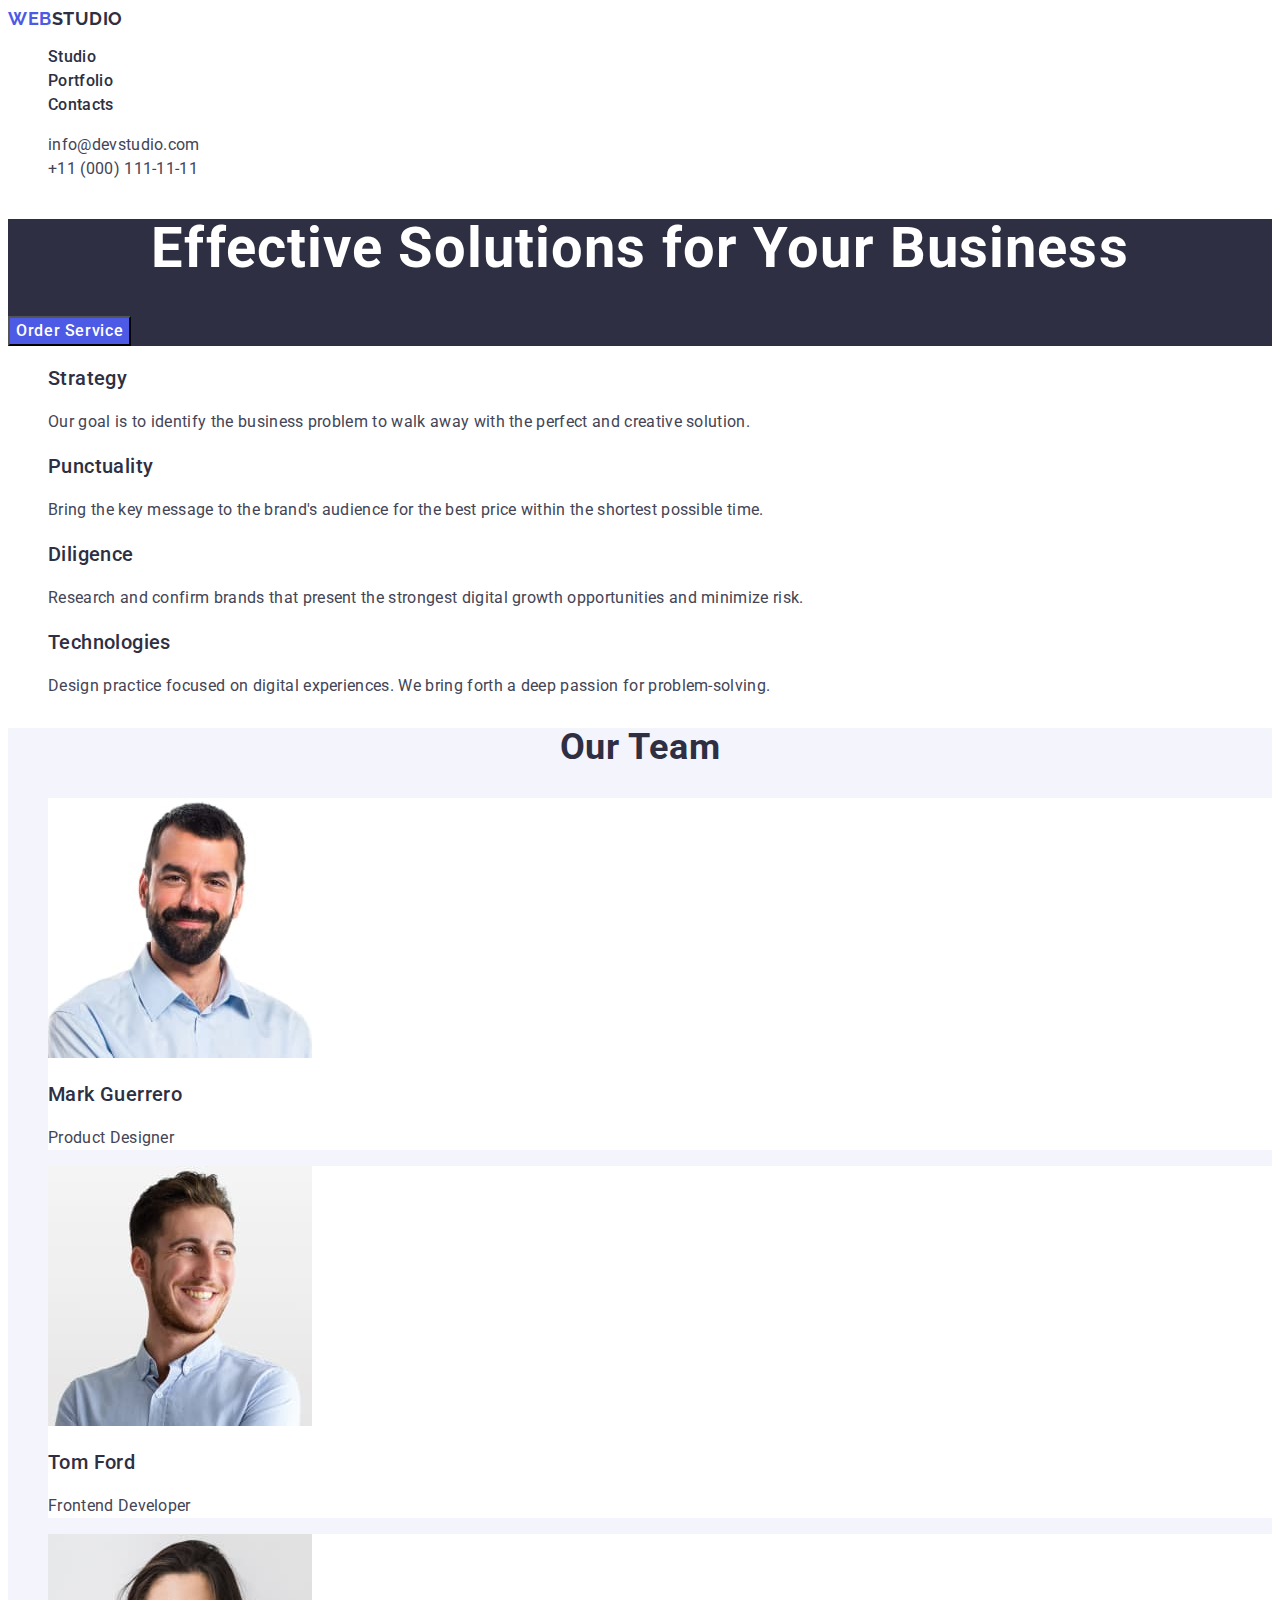
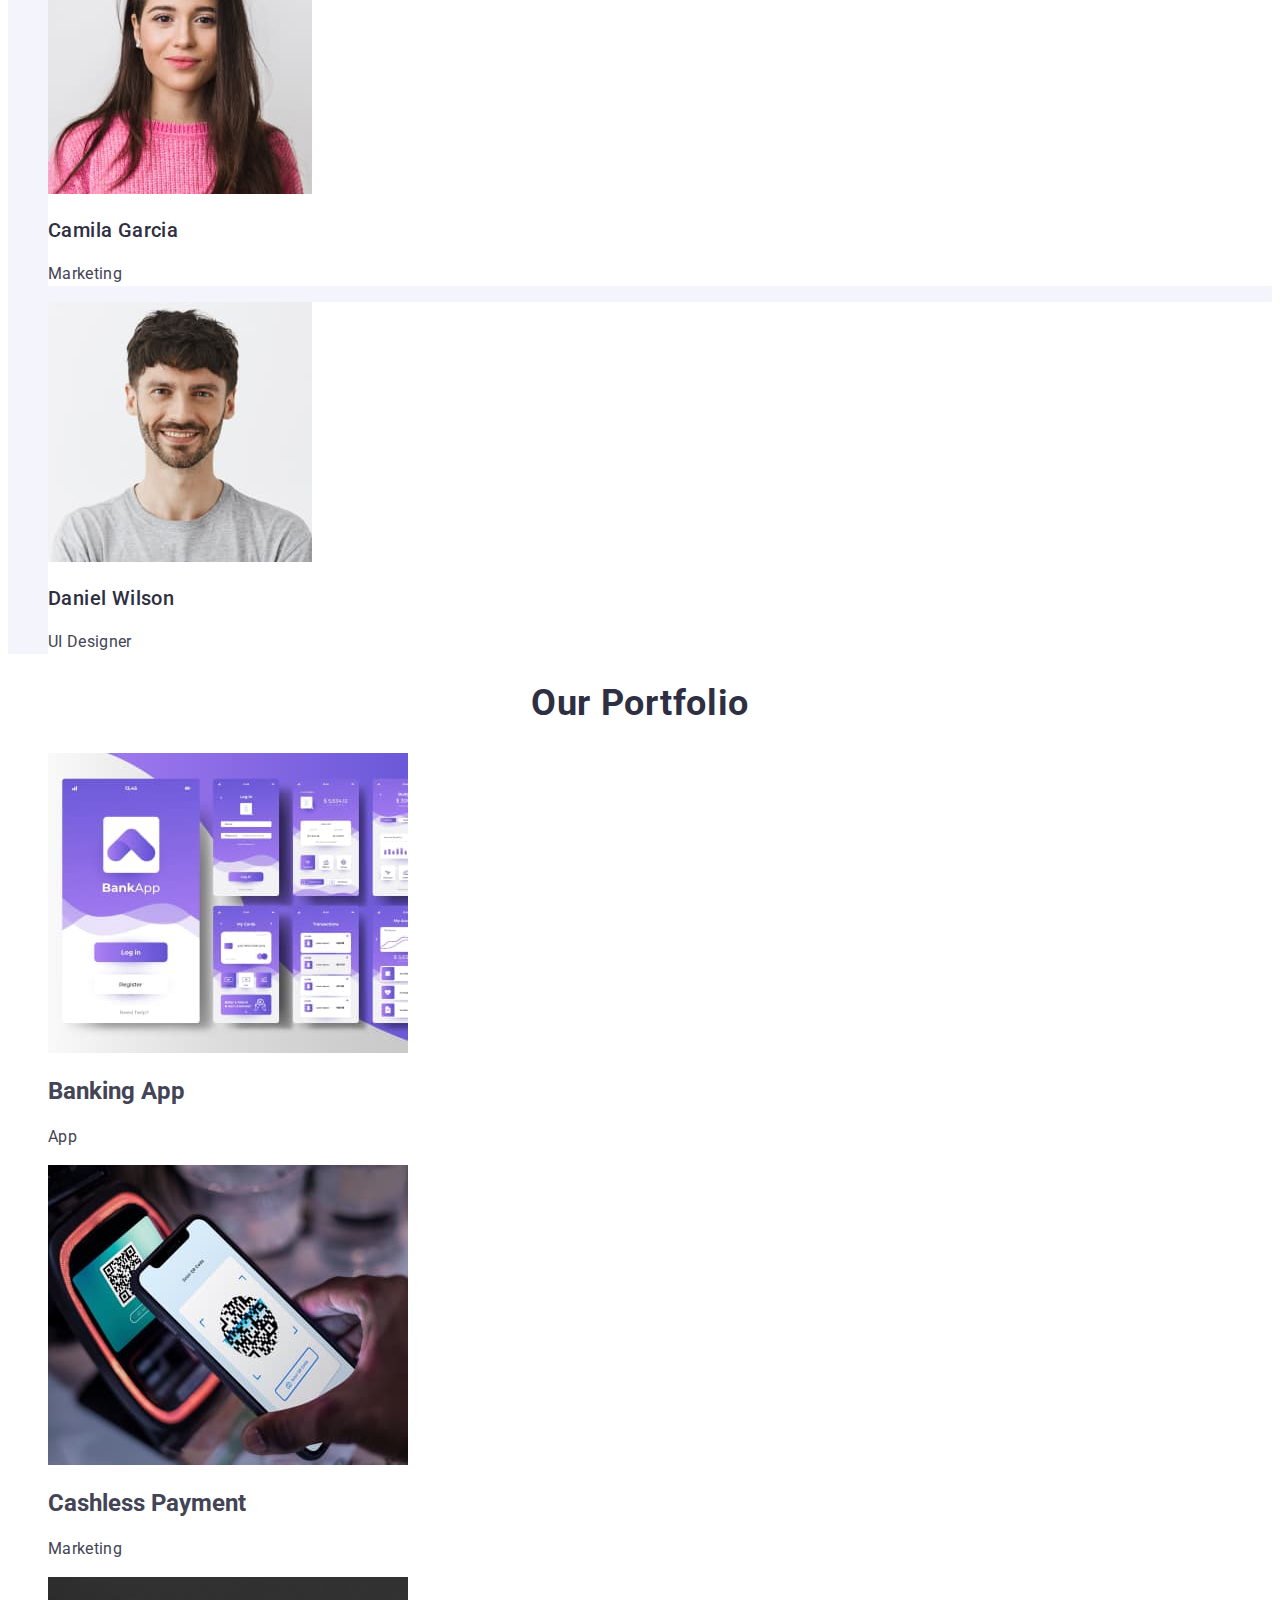
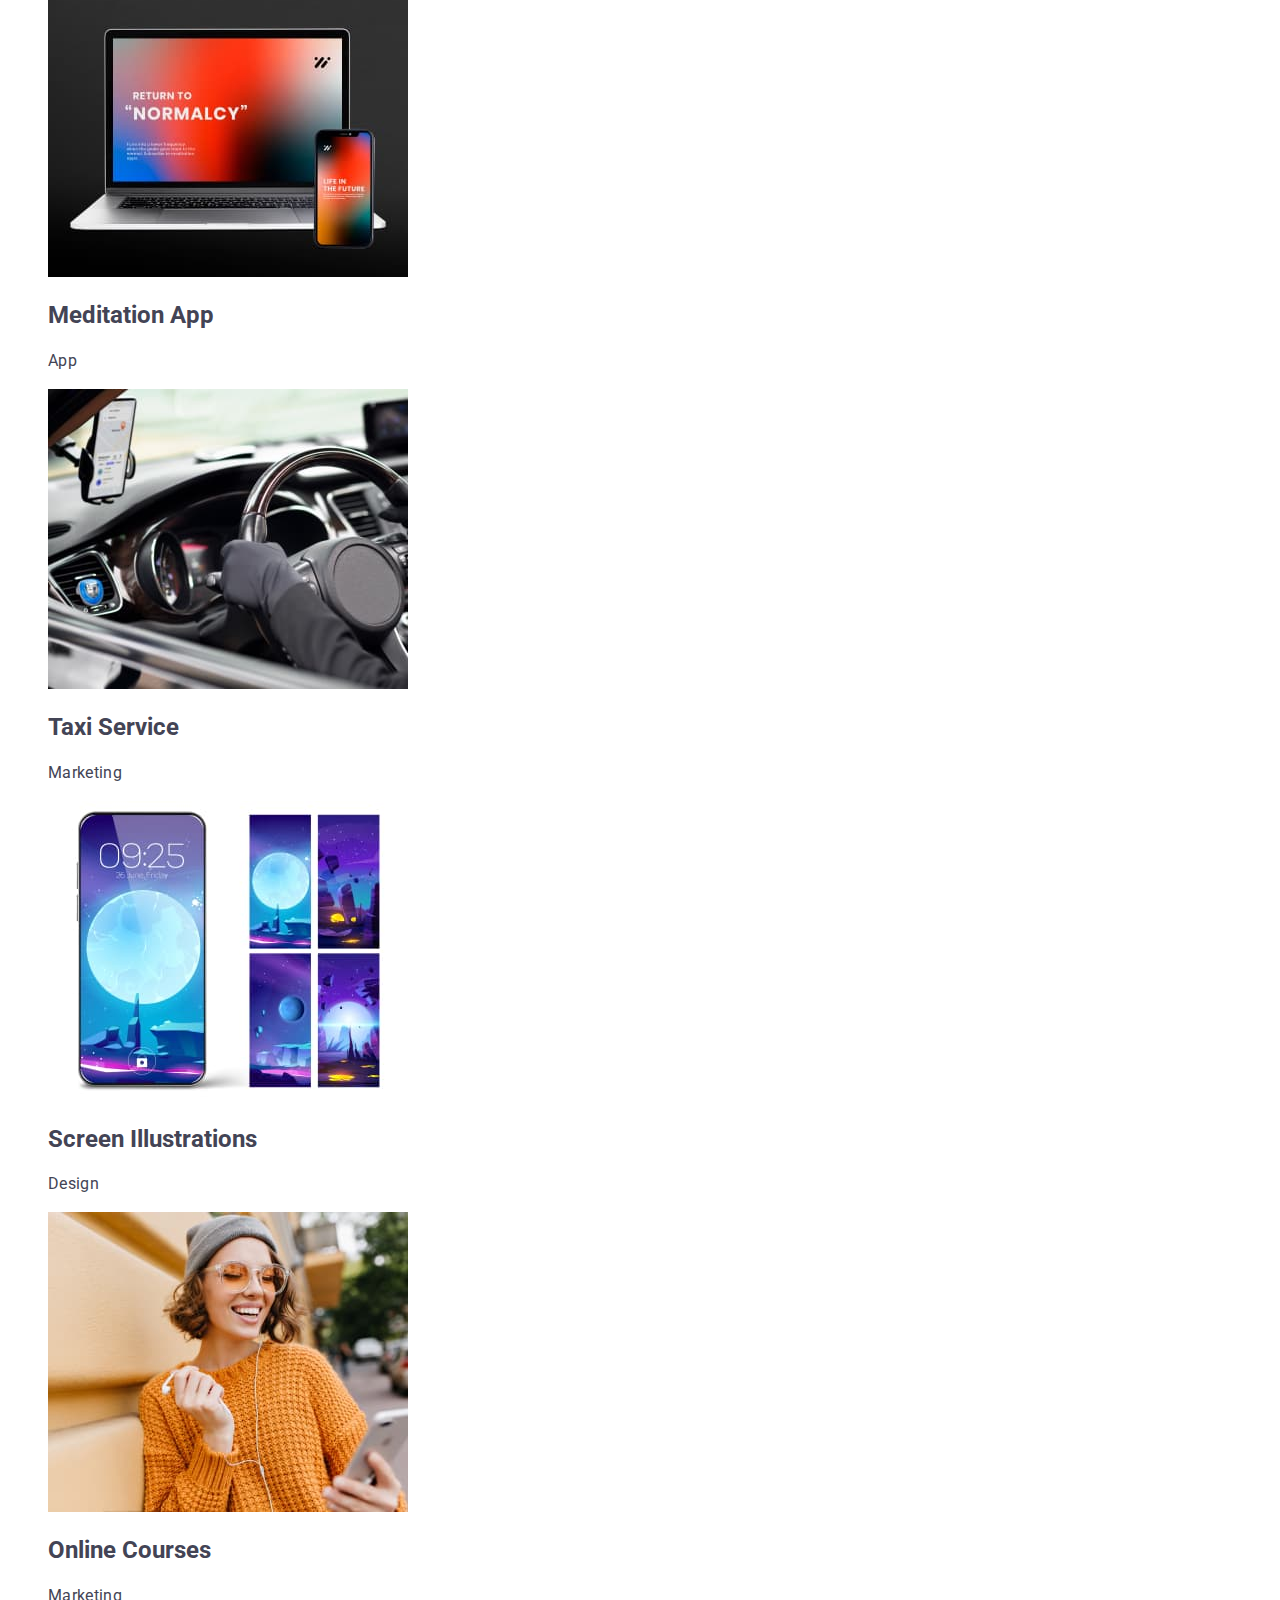
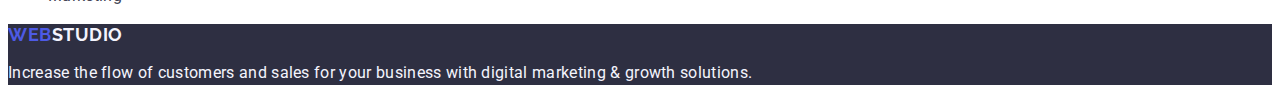
==== commit d4175adc: "removed links from projects section" ====
--- a/index.html
+++ b/index.html
@@ -144,81 +144,69 @@
         <h2 class="projects-title section-title">Our Portfolio</h2>
         <ul class="projects-list list">
           <li class="projects-item">
-            <a class="projects-link link" href=""
-              ><img
-                src="./images/pojects/bank-app.jpg"
-                alt="Banking App"
-                width="360"
-                height="300"
-              />
-              <h2 class="projects-title">Banking App Interface Concept</h2>
-              <p class="projects-tag">App</p>
-            </a>
-          </li>
-
-          <li class="projects-item">
-            <a class="projects-link link" href=""
-              ><img
-                src="./images/pojects/cashless-payment.jpg"
-                alt="Cashless Payment"
-                width="360"
-                height="300"
-              />
-              <h2 class="projects-title">Cashless Payment</h2>
-              <p class="projects-tag">Marketing</p>
-            </a>
-          </li>
-
-          <li class="projects-item">
-            <a class="projects-link link" href=""
-              ><img
-                src="./images/pojects/meditation-app.jpg"
-                alt="Meditation App"
-                width="360"
-                height="300"
-              />
-              <h2 class="projects-title">Meditation App</h2>
-              <p class="projects-tag">App</p>
-            </a>
-          </li>
-
-          <li class="projects-item">
-            <a class="projects-link link" href=""
-              ><img
-                src="./images/pojects/taxi-service.jpg"
-                alt="Taxi Service"
-                width="360"
-                height="300"
-              />
-              <h2 class="projects-title">Taxi Service</h2>
-              <p class="projects-tag">Marketing</p>
-            </a>
-          </li>
-
-          <li class="projects-item">
-            <a class="projects-link link" href=""
-              ><img
-                src="./images/pojects/screen-illustrator.jpg"
-                alt="Screen Illustrations"
-                width="360"
-                height="300"
-              />
-              <h2 class="projects-title">Screen Illustrations</h2>
-              <p class="projects-tag">Design</p>
-            </a>
-          </li>
-
-          <li class="projects-item">
-            <a class="projects-link link" href=""
-              ><img
-                src="./images/pojects/online-courses.jpg"
-                alt="Online Courses"
-                width="360"
-                height="300"
-              />
-              <h2 class="projects-title">Online Courses</h2>
-              <p class="projects-tag">Marketing</p>
-            </a>
+            <img
+              src="./images/pojects/bank-app.jpg"
+              alt="Banking App"
+              width="360"
+              height="300"
+            />
+            <h2 class="projects-title">Banking App</h2>
+            <p class="projects-tag">App</p>
+          </li>
+
+          <li class="projects-item">
+            <img
+              src="./images/pojects/cashless-payment.jpg"
+              alt="Cashless Payment"
+              width="360"
+              height="300"
+            />
+            <h2 class="projects-title">Cashless Payment</h2>
+            <p class="projects-tag">Marketing</p>
+          </li>
+
+          <li class="projects-item">
+            <img
+              src="./images/pojects/meditation-app.jpg"
+              alt="Meditation App"
+              width="360"
+              height="300"
+            />
+            <h2 class="projects-title">Meditation App</h2>
+            <p class="projects-tag">App</p>
+          </li>
+
+          <li class="projects-item">
+            <img
+              src="./images/pojects/taxi-service.jpg"
+              alt="Taxi Service"
+              width="360"
+              height="300"
+            />
+            <h2 class="projects-title">Taxi Service</h2>
+            <p class="projects-tag">Marketing</p>
+          </li>
+
+          <li class="projects-item">
+            <img
+              src="./images/pojects/screen-illustrator.jpg"
+              alt="Screen Illustrations"
+              width="360"
+              height="300"
+            />
+            <h2 class="projects-title">Screen Illustrations</h2>
+            <p class="projects-tag">Design</p>
+          </li>
+
+          <li class="projects-item">
+            <img
+              src="./images/pojects/online-courses.jpg"
+              alt="Online Courses"
+              width="360"
+              height="300"
+            />
+            <h2 class="projects-title">Online Courses</h2>
+            <p class="projects-tag">Marketing</p>
           </li>
         </ul>
       </section>
--- a/css/styles.css
+++ b/css/styles.css
@@ -178,14 +178,6 @@
   color: var(--white);
 }
 
-.projects-title {
-  font-size: 20px;
-  font-weight: 500;
-  line-height: 1.2;
-  letter-spacing: 0.05em;
-  color: var(--navyblue);
-}
-
 .projects-tag {
   font-size: 16px;
   line-height: 1.5;
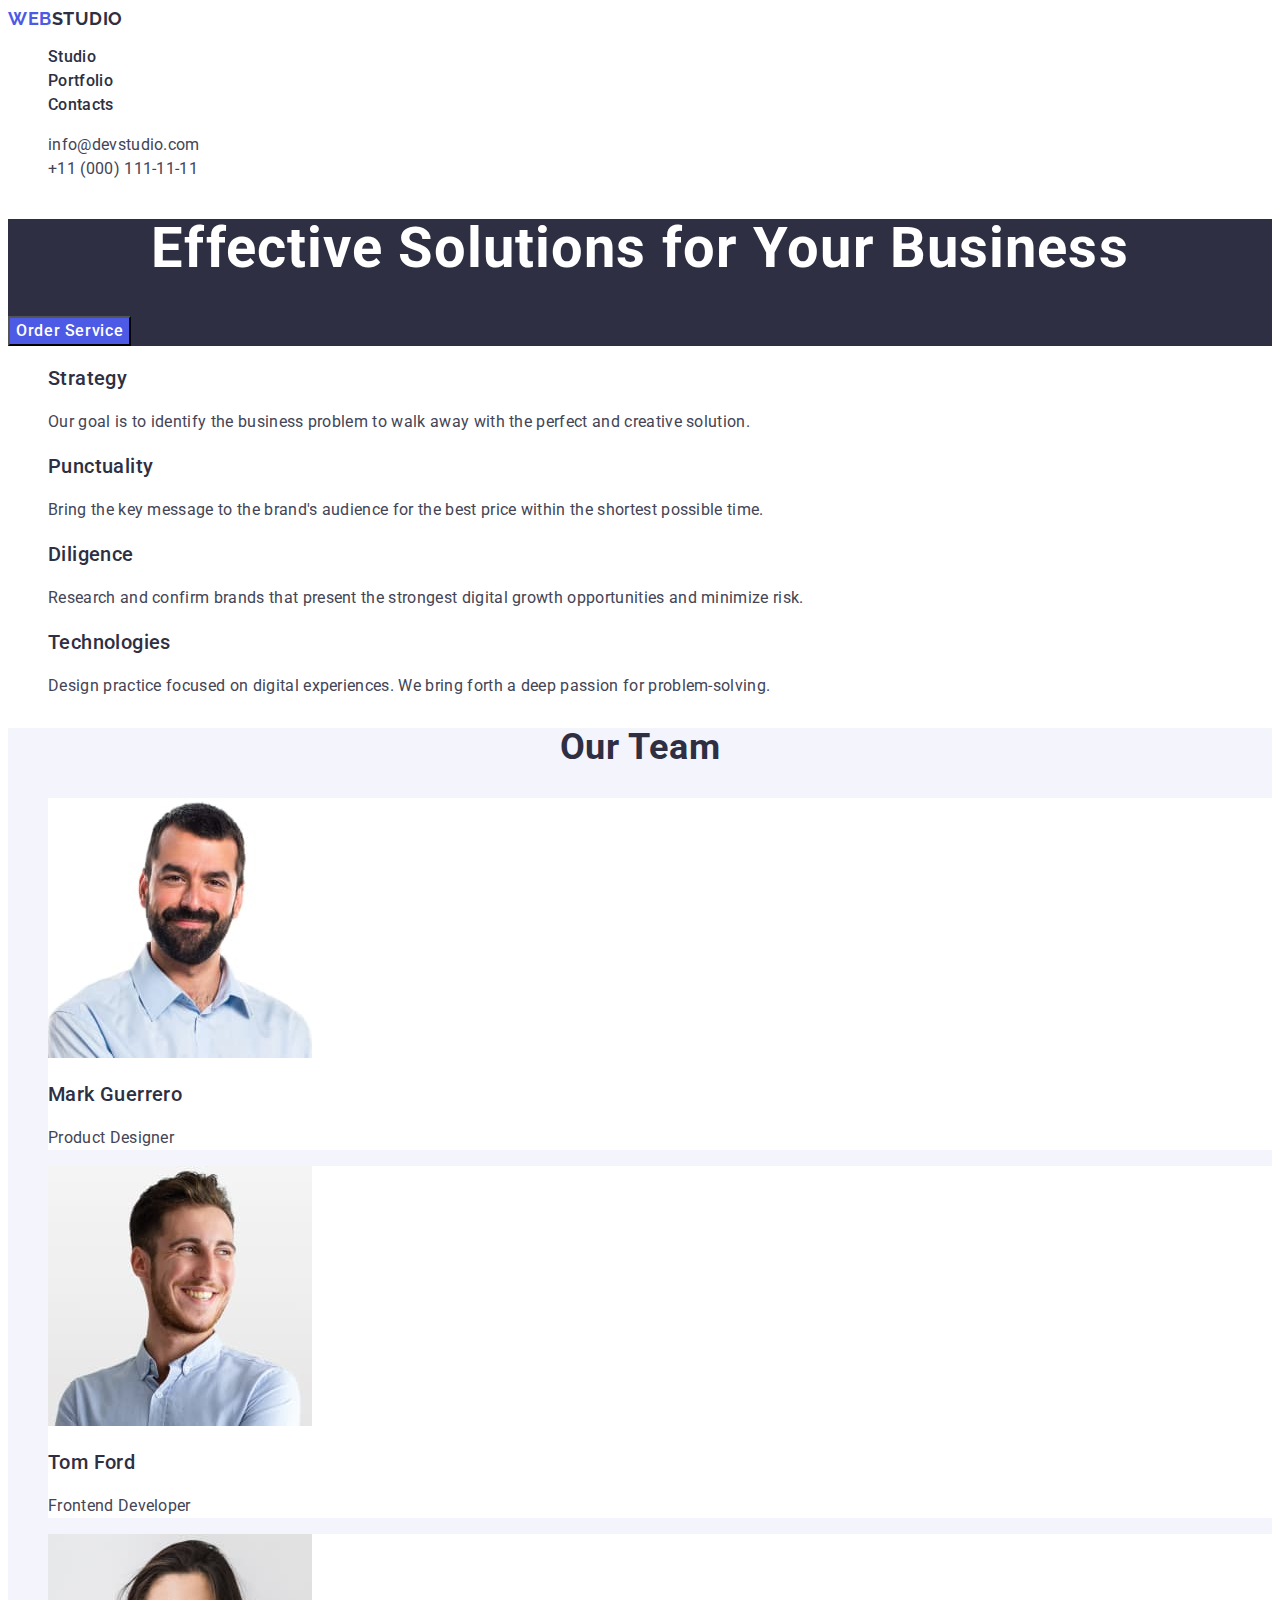
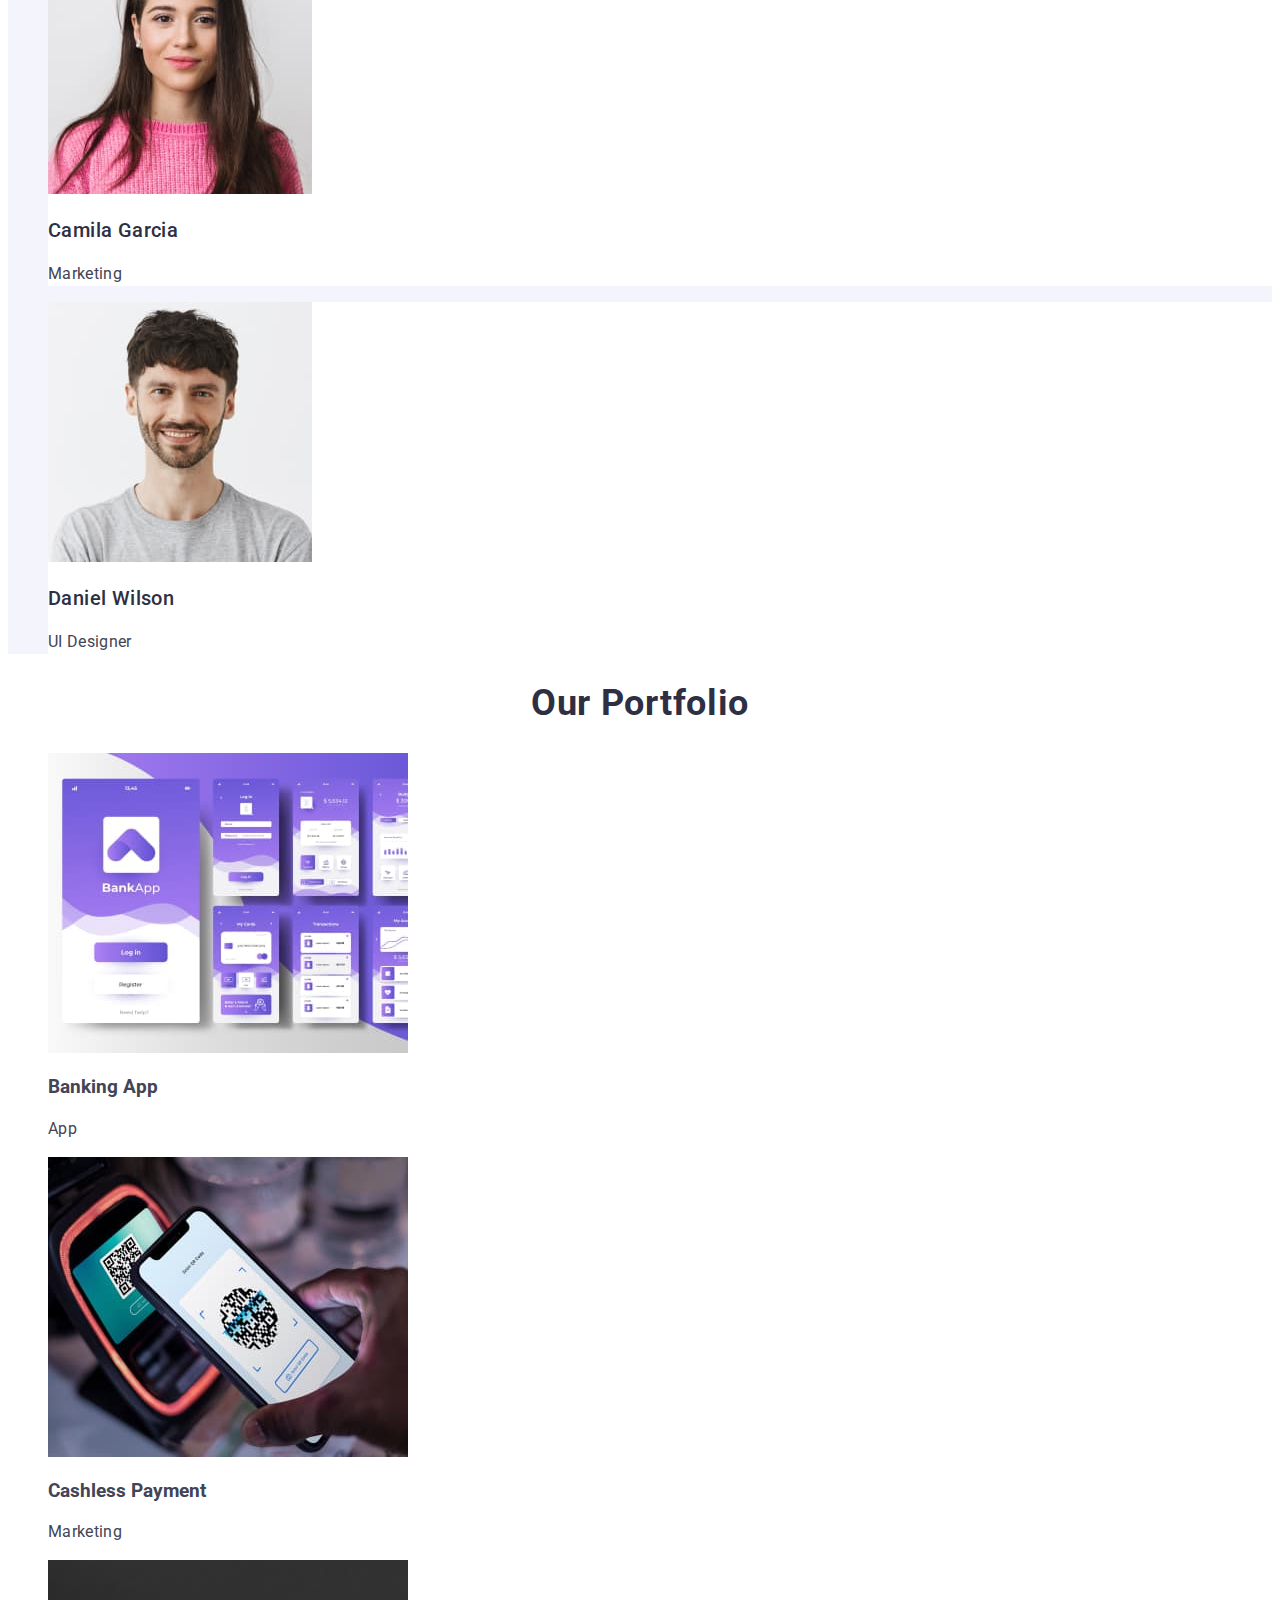
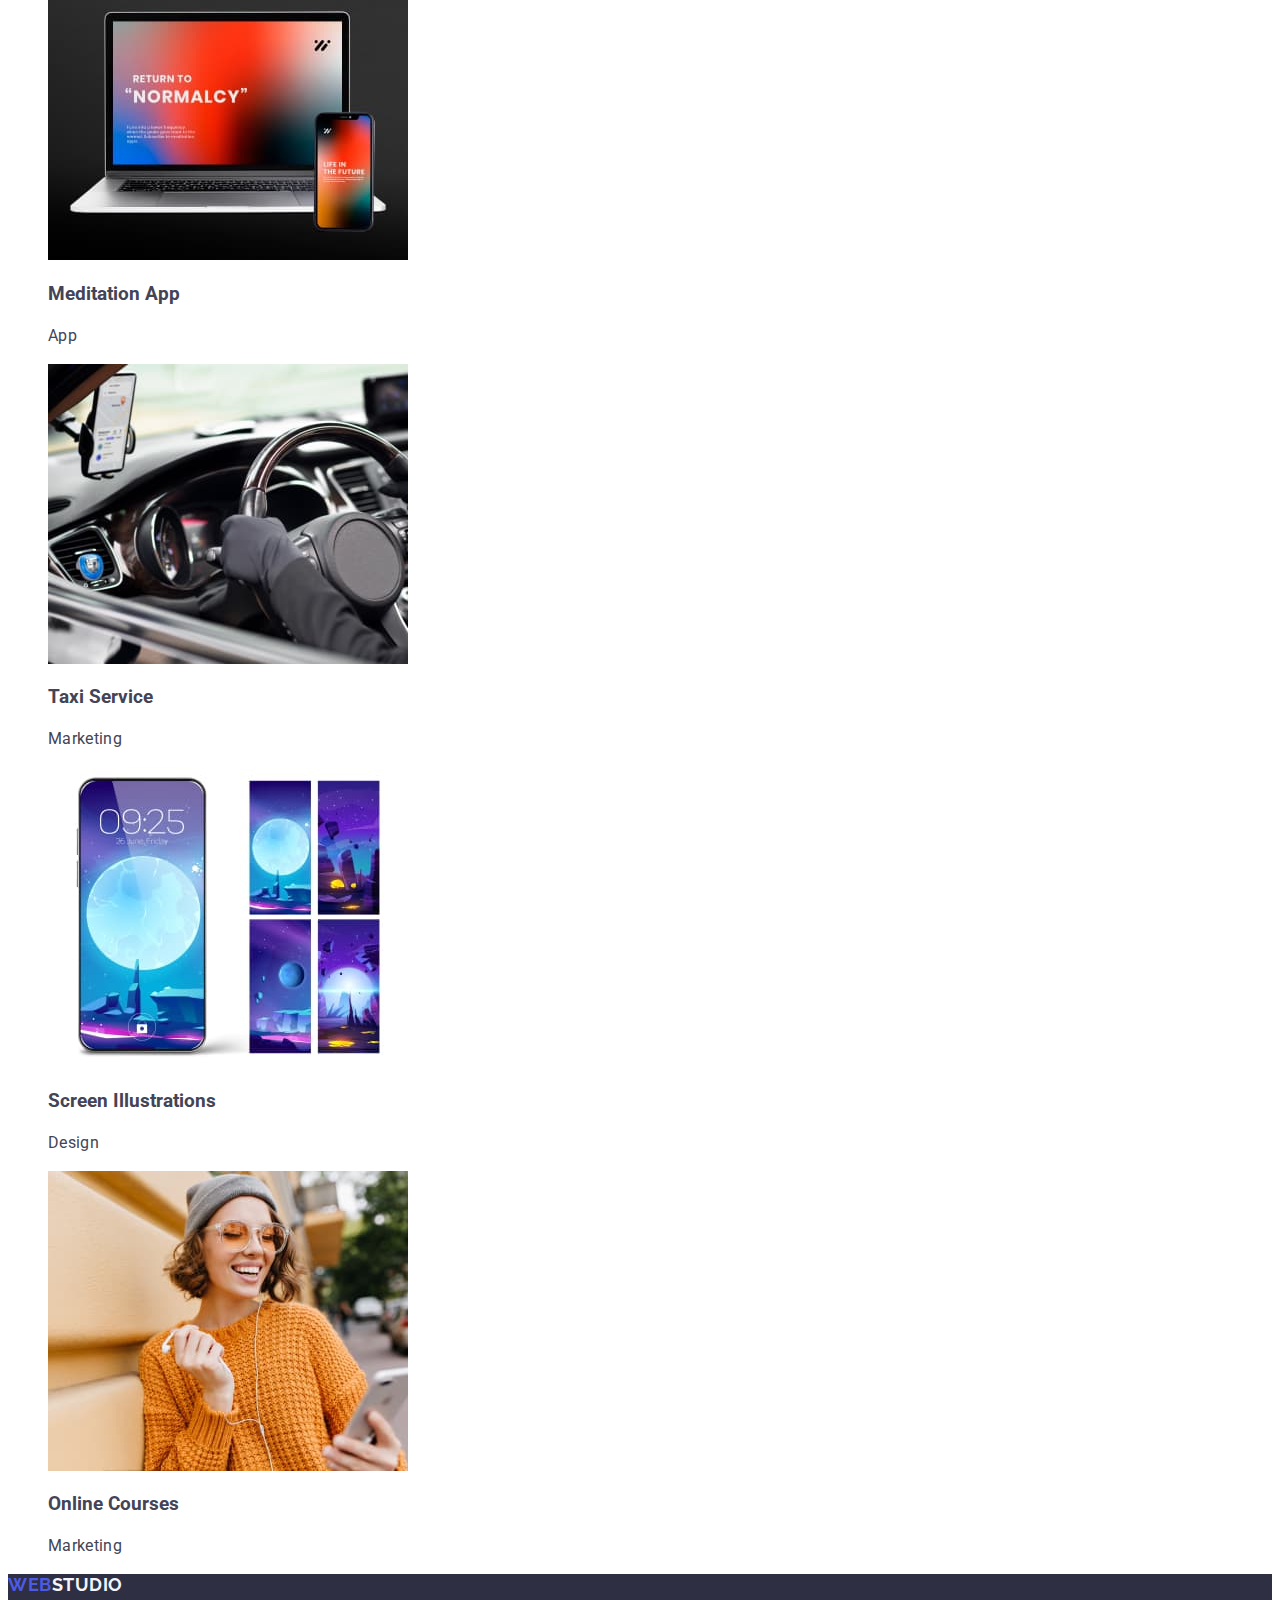
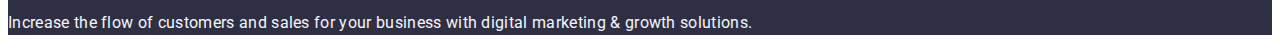
==== commit 84434504: "changed h2 to h3 for titels in projects section" ====
--- a/index.html
+++ b/index.html
@@ -150,7 +150,7 @@
               width="360"
               height="300"
             />
-            <h2 class="projects-title">Banking App</h2>
+            <h3 class="projects-title">Banking App</h3>
             <p class="projects-tag">App</p>
           </li>
 
@@ -161,7 +161,7 @@
               width="360"
               height="300"
             />
-            <h2 class="projects-title">Cashless Payment</h2>
+            <h3 class="projects-title">Cashless Payment</h3>
             <p class="projects-tag">Marketing</p>
           </li>
 
@@ -172,7 +172,7 @@
               width="360"
               height="300"
             />
-            <h2 class="projects-title">Meditation App</h2>
+            <h3 class="projects-title">Meditation App</h3>
             <p class="projects-tag">App</p>
           </li>
 
@@ -183,7 +183,7 @@
               width="360"
               height="300"
             />
-            <h2 class="projects-title">Taxi Service</h2>
+            <h3 class="projects-title">Taxi Service</h3>
             <p class="projects-tag">Marketing</p>
           </li>
 
@@ -194,7 +194,7 @@
               width="360"
               height="300"
             />
-            <h2 class="projects-title">Screen Illustrations</h2>
+            <h3 class="projects-title">Screen Illustrations</h3>
             <p class="projects-tag">Design</p>
           </li>
 
@@ -205,7 +205,7 @@
               width="360"
               height="300"
             />
-            <h2 class="projects-title">Online Courses</h2>
+            <h3 class="projects-title">Online Courses</h3>
             <p class="projects-tag">Marketing</p>
           </li>
         </ul>
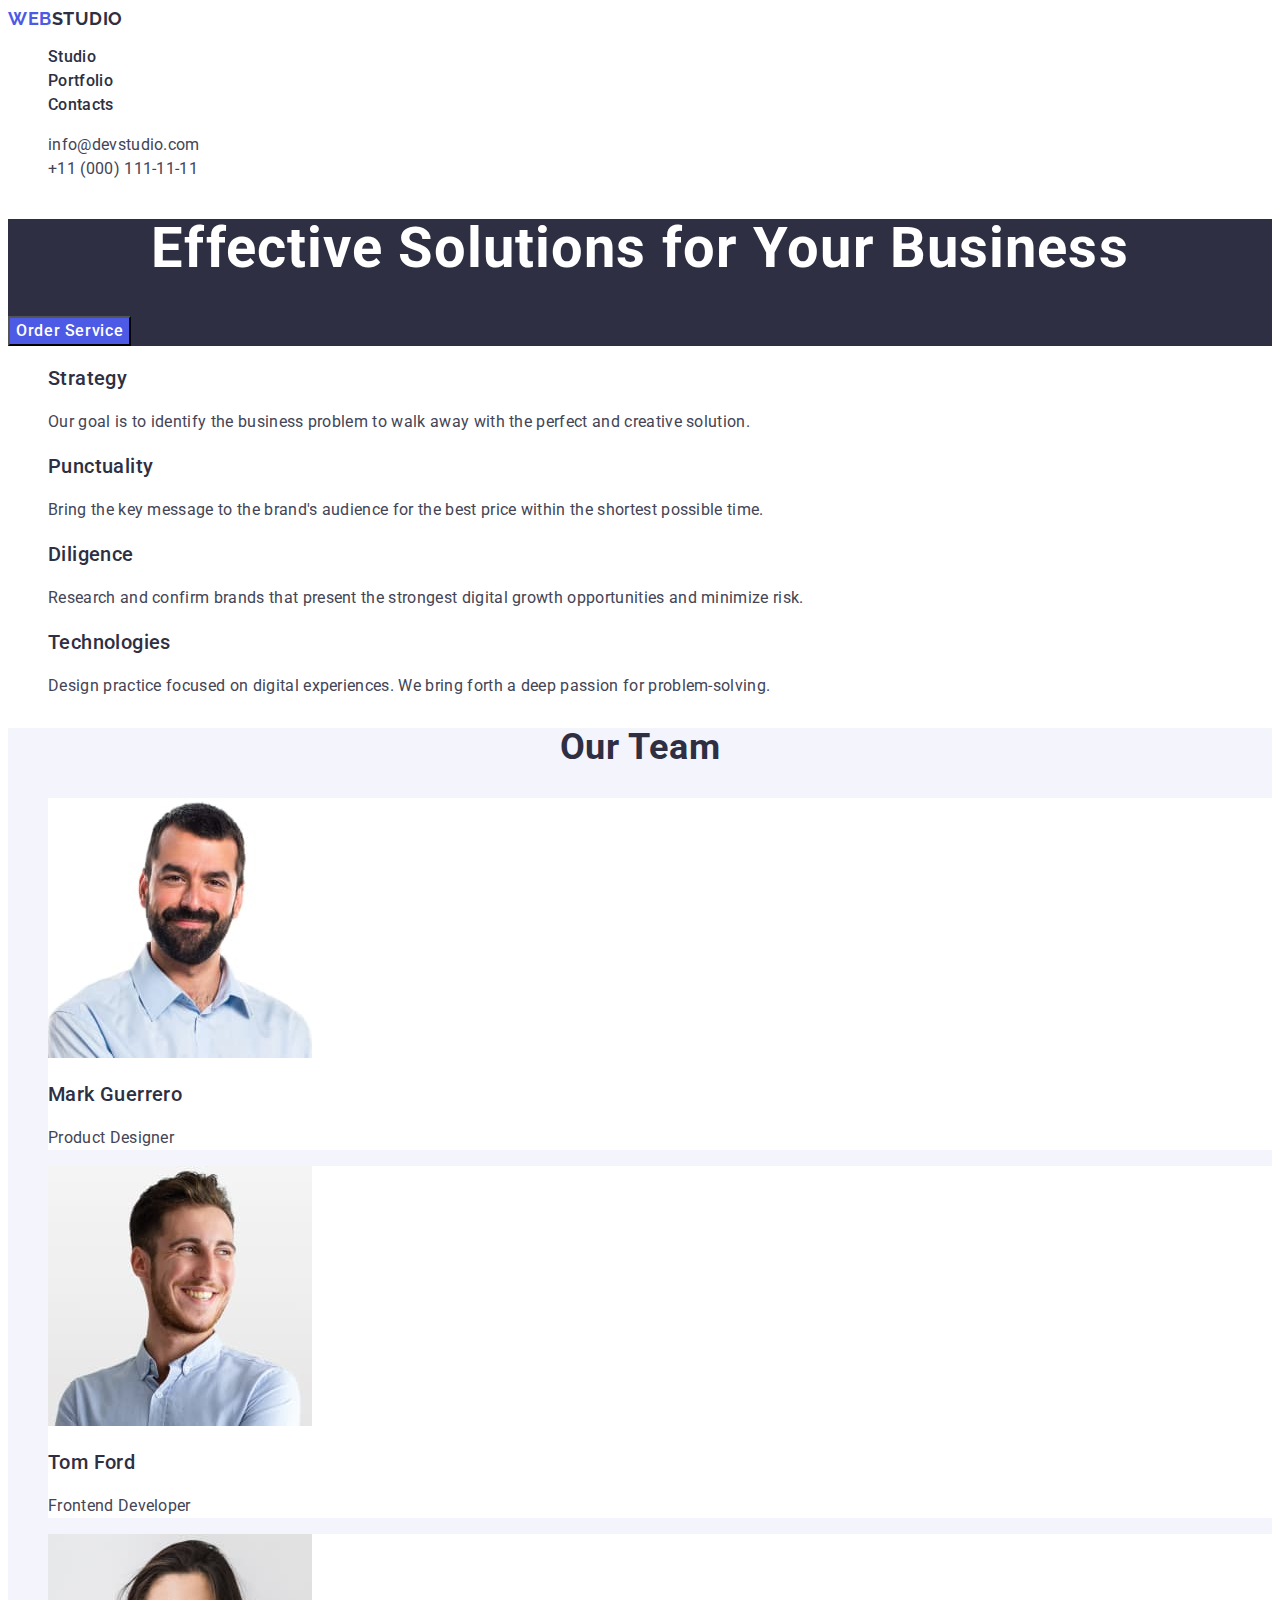
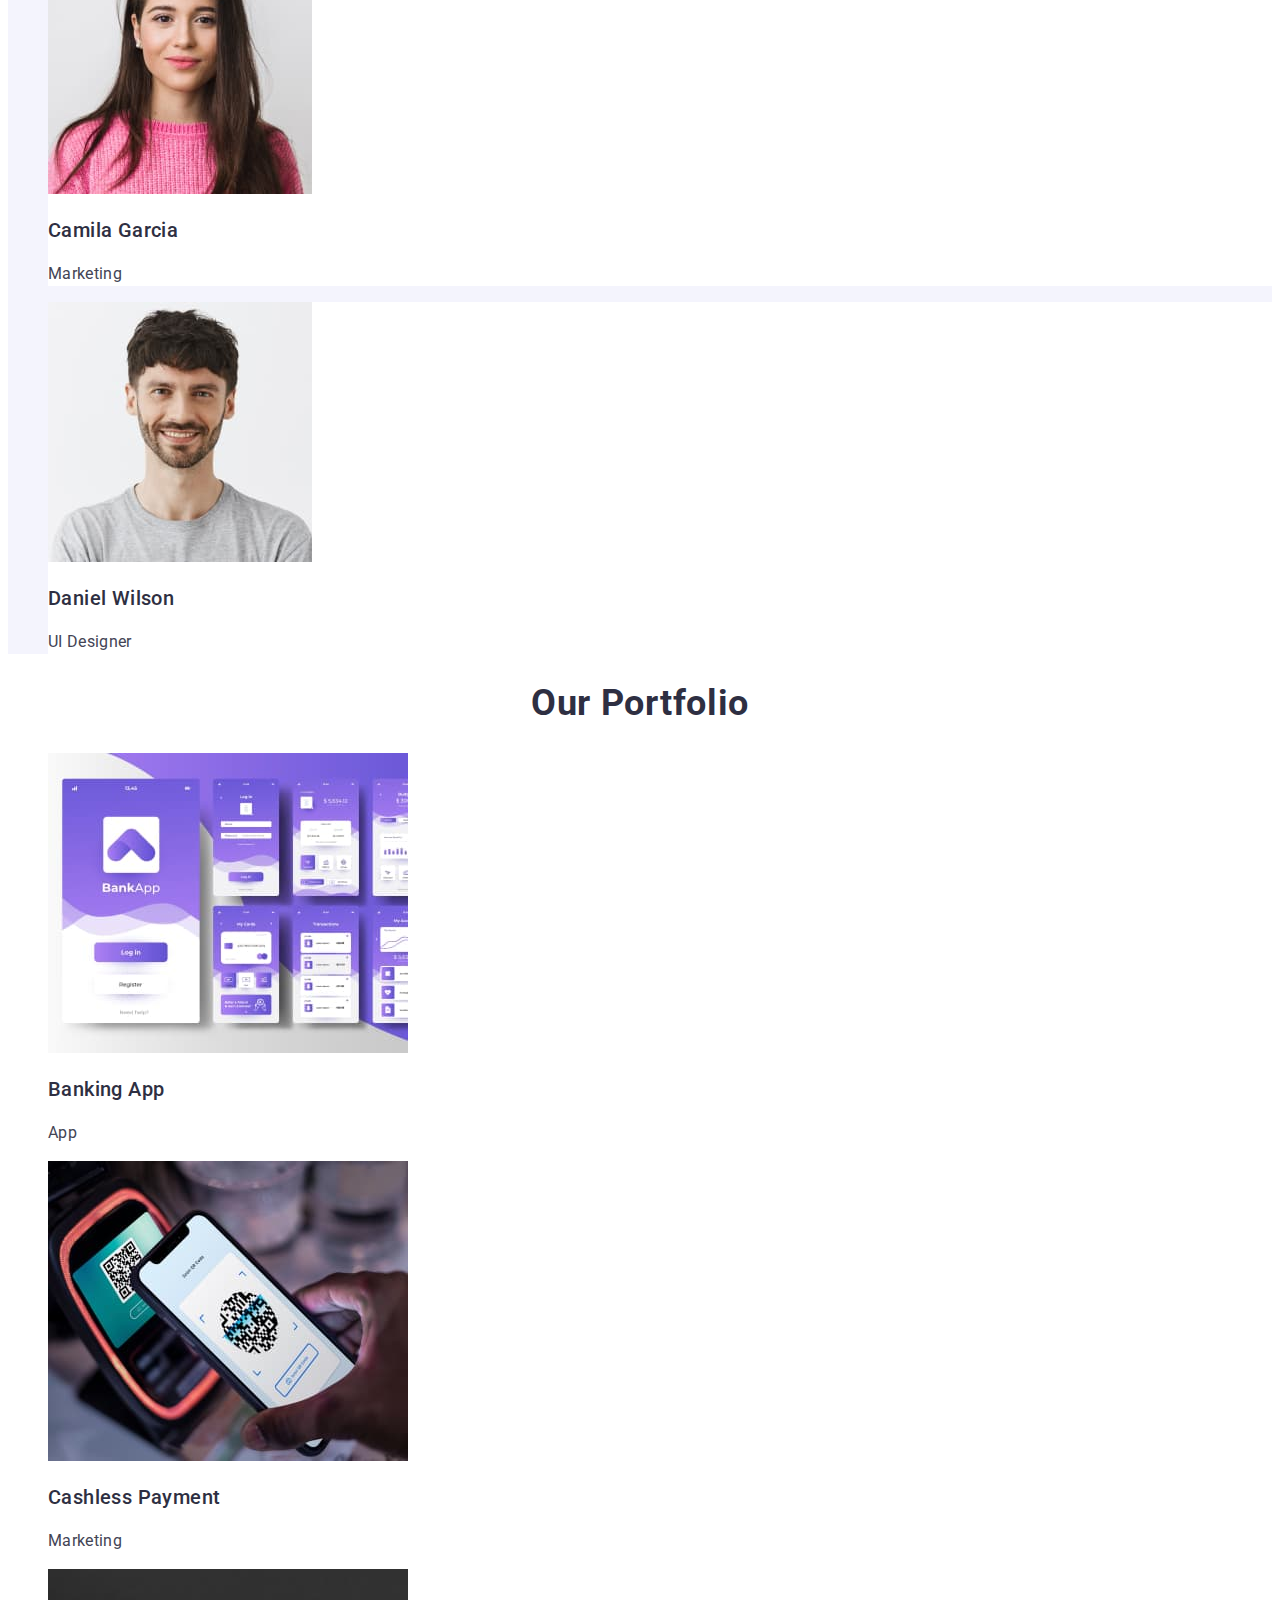
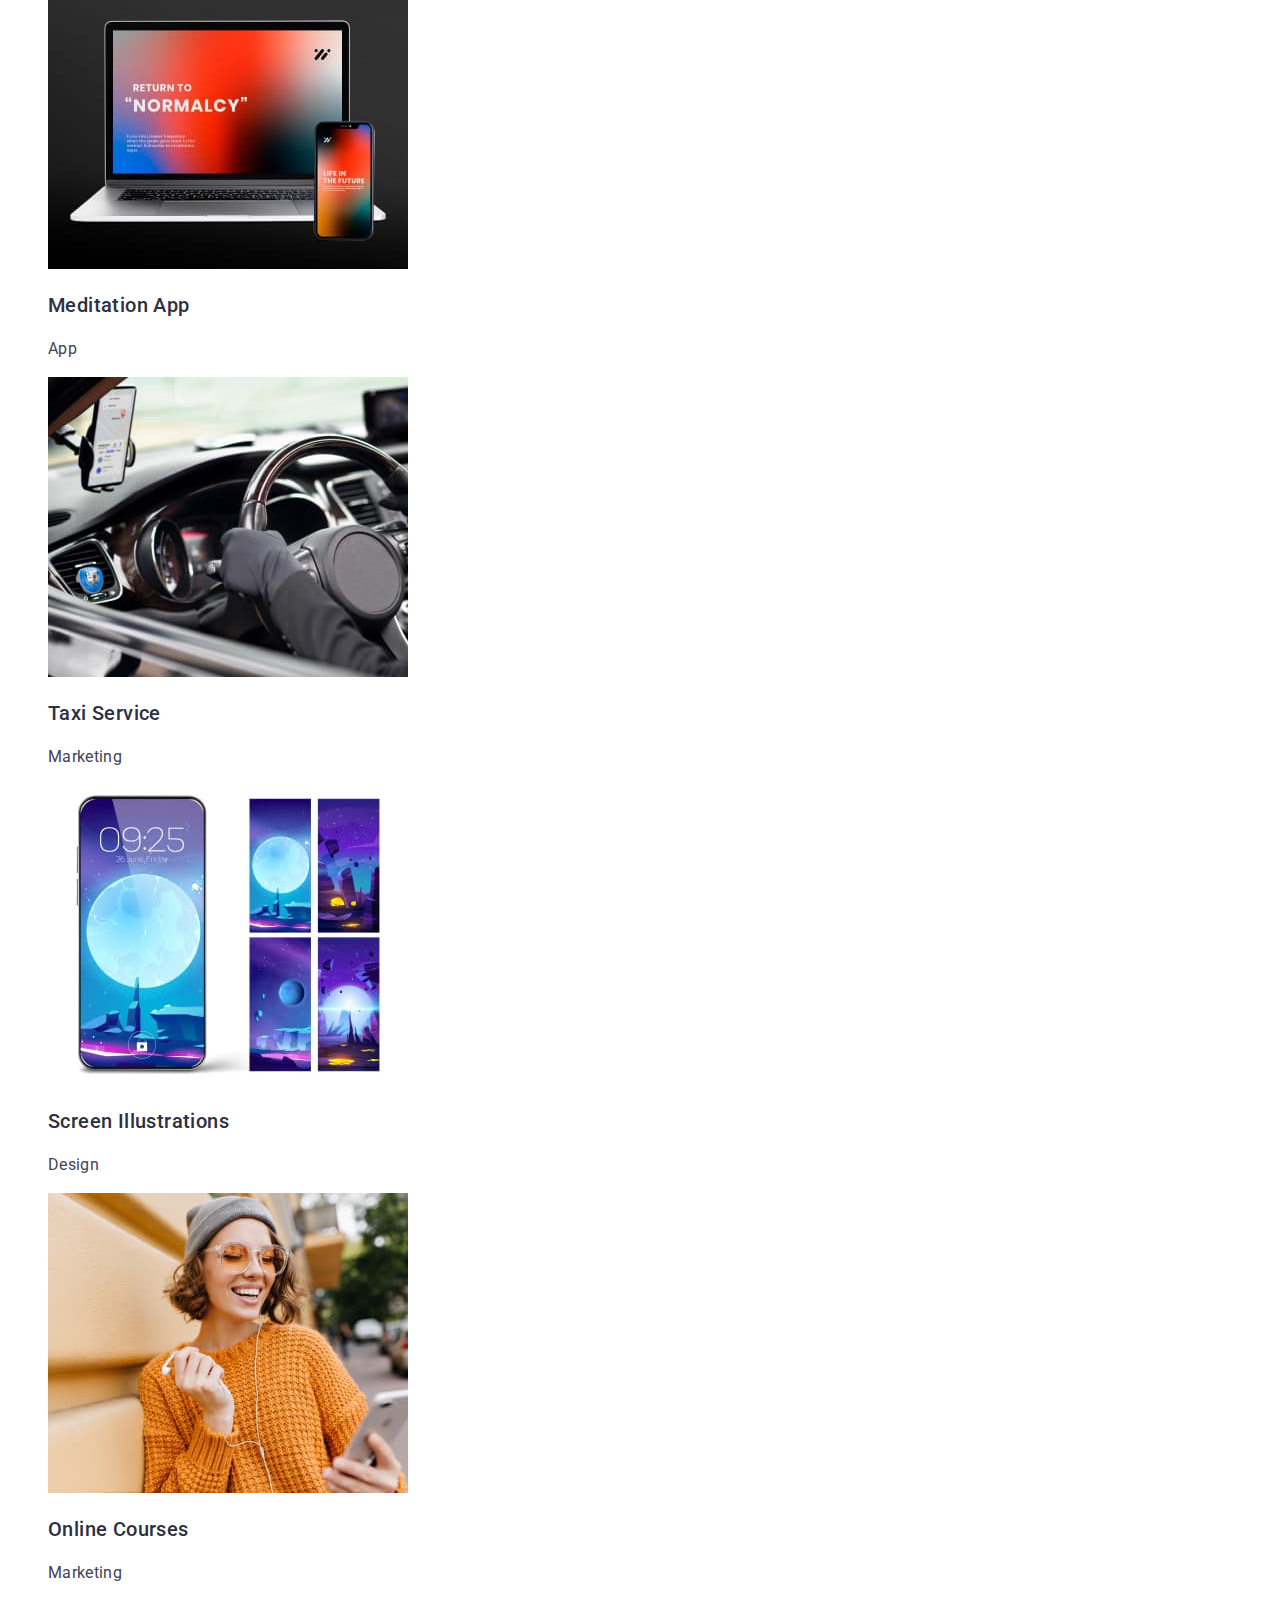
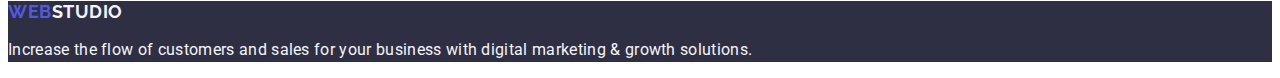
==== commit bbcc2f6d: "corrected projects section title" ====
--- a/index.html
+++ b/index.html
@@ -141,7 +141,7 @@
 
       <!-- Our Portfolio -->
       <section class="projects">
-        <h2 class="projects-title section-title">Our Portfolio</h2>
+        <h2 class="section-title">Our Portfolio</h2>
         <ul class="projects-list list">
           <li class="projects-item">
             <img
--- a/css/styles.css
+++ b/css/styles.css
@@ -178,6 +178,14 @@
   color: var(--white);
 }
 
+.projects-title {
+  font-weight: 500;
+  font-size: 20px;
+  line-height: 1.2;
+  letter-spacing: 0.02em;
+  color: var(--navyblue);
+}
+
 .projects-tag {
   font-size: 16px;
   line-height: 1.5;
